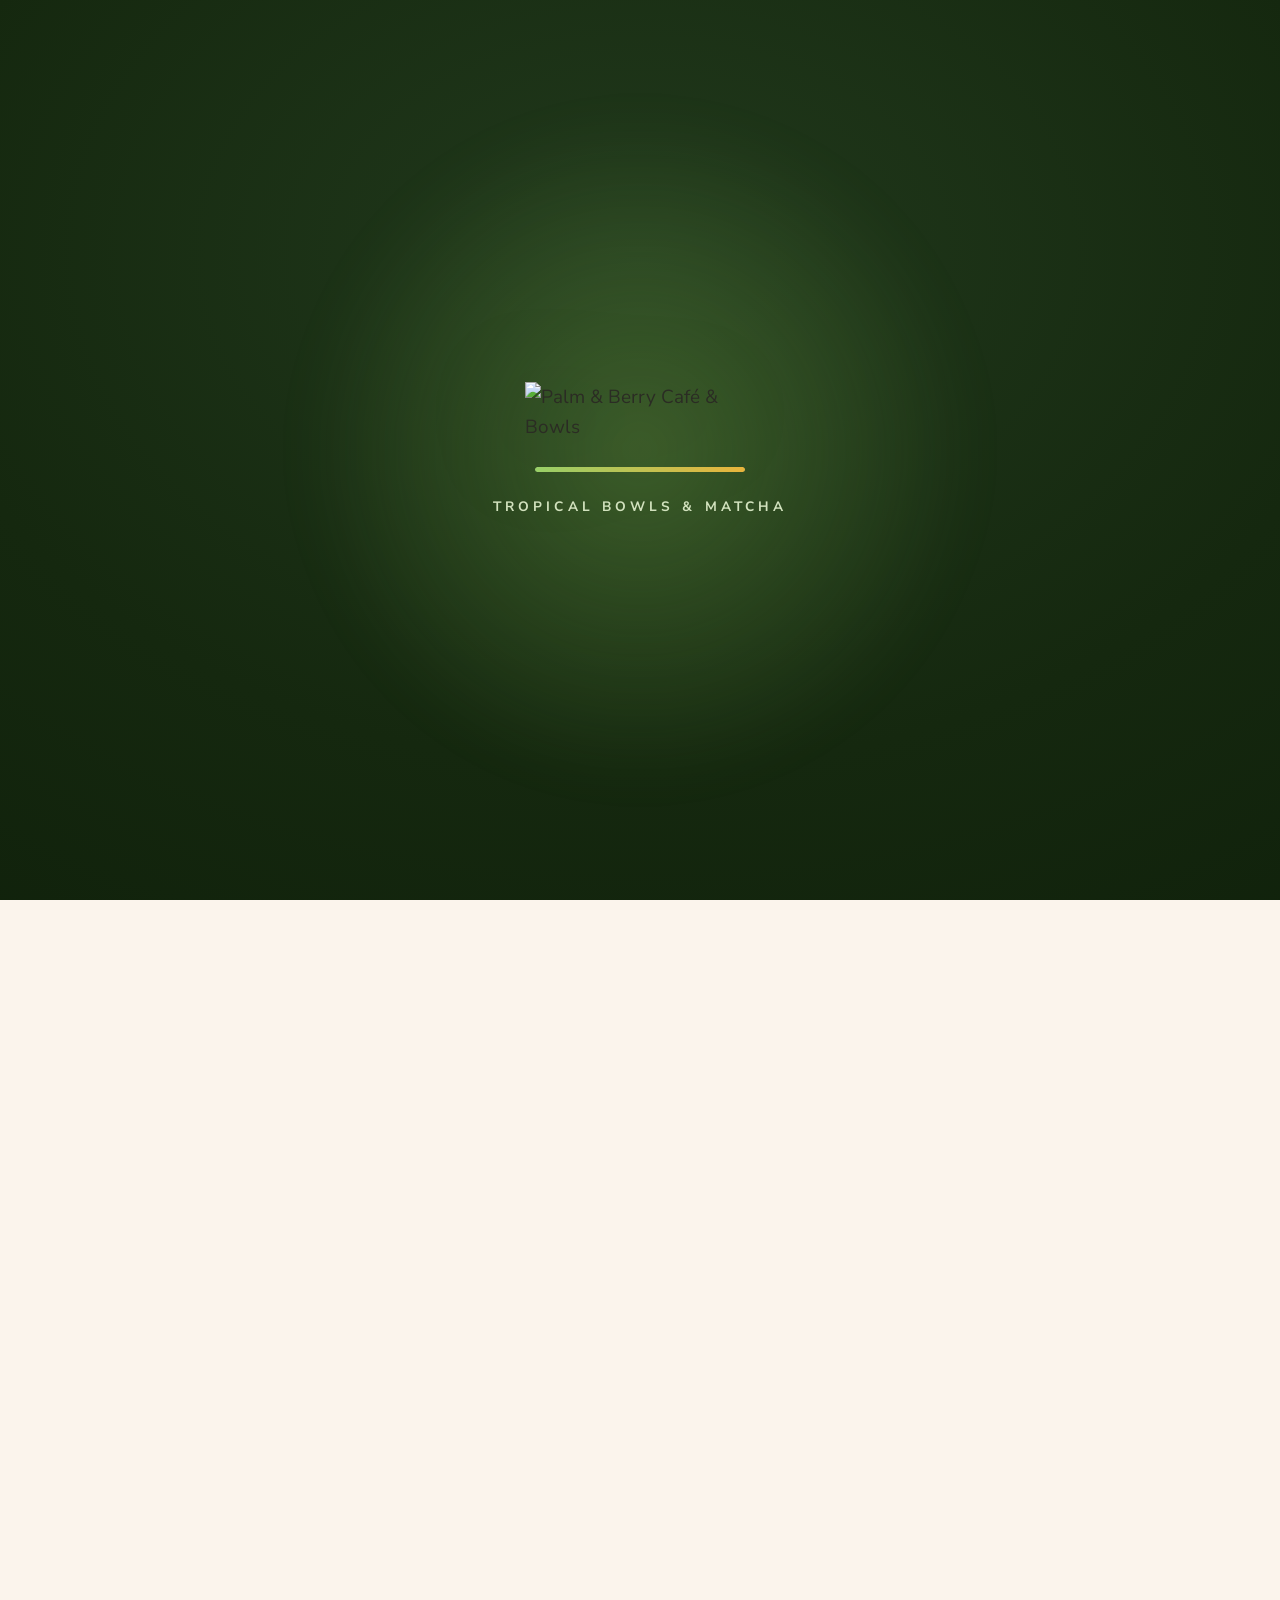
==== palm-and-berry/index.html @ 1ab8863e "Palm & Berry website v2: cinematic hero, lush growing vines, topping cutout fix - vines.js: complete" ====
<!DOCTYPE html>
<html lang="de">
<head>
<meta charset="UTF-8">
<meta name="viewport" content="width=device-width, initial-scale=1.0">
<title>Palm &amp; Berry — Frische Matcha &amp; Açaí Bowls mit tropischem Flair</title>
<meta name="description" content="Palm &amp; Berry — frische Matcha- und Açaí-Bowls, Smoothies und Iced Matcha. Natürliche Zutaten, handgemacht mit Liebe. Café in Wiesbaden, Michelsberg 15.">
<link rel="preconnect" href="https://fonts.googleapis.com">
<link rel="preconnect" href="https://fonts.gstatic.com" crossorigin>
<link href="https://fonts.googleapis.com/css2?family=Playfair+Display:ital,wght@0,500;0,600;0,700;0,800;0,900;1,700&family=Nunito+Sans:wght@400;600;700;800;900&family=Dancing+Script:wght@600;700&display=swap" rel="stylesheet">
<link rel="stylesheet" href="styles.css">
</head>
<body>

<!-- ============ JUNGLE LOADING SCREEN ============ -->
<div id="loader" class="loader">
  <div class="ldr-glow"></div>
  <img class="ldr-leaf p1" src="images/leaf_monstera_t.png" alt="">
  <img class="ldr-leaf p2" src="images/leaf_palm_t.png" alt="">
  <img class="ldr-leaf p3" src="images/leaf_monstera_t.png" alt="">
  <img class="ldr-leaf p4" src="images/leaf_palm_t.png" alt="">
  <img class="ldr-leaf p5" src="images/leaf_monstera_t.png" alt="">
  <img class="ldr-leaf p6" src="images/leaf_palm_t.png" alt="">
  <img class="ldr-bamboo bl" src="images/bamboo_grow.webp" alt="">
  <img class="ldr-bamboo br" src="images/bamboo_grow.webp" alt="">
  <span class="spore s1"></span><span class="spore s2"></span><span class="spore s3"></span>
  <span class="spore s4"></span><span class="spore s5"></span><span class="spore s6"></span>
  <div class="ldr-center">
    <img class="ldr-logo" src="images/logo.png" alt="Palm & Berry Café & Bowls">
    <div class="ldr-bar"><i></i></div>
    <div class="ldr-tagline">tropical bowls &amp; matcha</div>
  </div>
</div>

<!-- ============ ICON SPRITE ============ -->
<svg width="0" height="0" style="position:absolute" aria-hidden="true">
  <defs>
    <symbol id="i-bag" viewBox="0 0 24 24" fill="none" stroke="currentColor" stroke-width="2" stroke-linecap="round" stroke-linejoin="round"><path d="M6 8h12l-1 12H7L6 8Z"/><path d="M9 8V6a3 3 0 0 1 6 0v2"/></symbol>
    <symbol id="i-leaf" viewBox="0 0 24 24" fill="none" stroke="currentColor" stroke-width="2" stroke-linecap="round" stroke-linejoin="round"><path d="M11 20A7 7 0 0 1 9.8 6.1C15.5 5 17 4.5 19 2c1 2 2 4.18 2 8a7 7 0 0 1-7 7Z"/><path d="M2 21c0-3 1.85-5.36 5.08-6"/></symbol>
    <symbol id="i-heart" viewBox="0 0 24 24" fill="none" stroke="currentColor" stroke-width="2" stroke-linecap="round" stroke-linejoin="round"><path d="M19 14c1.49-1.46 3-3.21 3-5.5A5.5 5.5 0 0 0 12 5 5.5 5.5 0 0 0 2 8.5c0 2.29 1.51 4.04 3 5.5l7 7Z"/></symbol>
    <symbol id="i-bolt" viewBox="0 0 24 24" fill="none" stroke="currentColor" stroke-width="2" stroke-linecap="round" stroke-linejoin="round"><path d="M13 2 3 14h9l-1 8 10-12h-9l1-8Z"/></symbol>
    <symbol id="i-bowl" viewBox="0 0 24 24" fill="none" stroke="currentColor" stroke-width="2" stroke-linecap="round" stroke-linejoin="round"><path d="M3 11h18a9 9 0 0 1-18 0Z"/><path d="M9 7c0-1.5 1-2 1.5-3M14 7c0-1.5 1-2 1.5-3"/></symbol>
    <symbol id="i-arrow" viewBox="0 0 24 24" fill="none" stroke="currentColor" stroke-width="2" stroke-linecap="round" stroke-linejoin="round"><path d="M5 12h14M13 6l6 6-6 6"/></symbol>
    <symbol id="i-plus" viewBox="0 0 24 24" fill="none" stroke="currentColor" stroke-width="2.4" stroke-linecap="round"><path d="M12 6v12M6 12h12"/></symbol>
    <symbol id="i-chev-l" viewBox="0 0 24 24" fill="none" stroke="currentColor" stroke-width="2.2" stroke-linecap="round" stroke-linejoin="round"><path d="M15 6l-6 6 6 6"/></symbol>
    <symbol id="i-chev-r" viewBox="0 0 24 24" fill="none" stroke="currentColor" stroke-width="2.2" stroke-linecap="round" stroke-linejoin="round"><path d="M9 6l6 6-6 6"/></symbol>
    <symbol id="i-star" viewBox="0 0 24 24"><path fill="currentColor" d="m12 2 2.9 6 6.6.6-5 4.3 1.5 6.4L12 16.9 6 19.3l1.5-6.4-5-4.3 6.6-.6Z"/></symbol>
    <symbol id="i-check" viewBox="0 0 24 24" fill="none" stroke="currentColor" stroke-width="2.4" stroke-linecap="round" stroke-linejoin="round"><path d="M20 6 9 17l-5-5"/></symbol>
    <symbol id="i-ig" viewBox="0 0 24 24" fill="none" stroke="currentColor" stroke-width="2"><rect x="3" y="3" width="18" height="18" rx="5"/><circle cx="12" cy="12" r="4"/><circle cx="17.5" cy="6.5" r="1.2" fill="currentColor" stroke="none"/></symbol>
    <symbol id="i-fb" viewBox="0 0 24 24"><path fill="currentColor" d="M14 9V7c0-1 .5-1.5 1.5-1.5H17V2.5h-2.5C12 2.5 10.5 4 10.5 6.7V9H8v3h2.5v9.5h3.5V12h2.4l.5-3H14Z"/></symbol>
    <symbol id="i-tiktok" viewBox="0 0 24 24"><path fill="currentColor" d="M16.5 2c.3 2.1 1.6 3.7 3.7 4v3c-1.4.1-2.7-.3-3.8-1v6.6c0 3.5-3 6-6.2 5.2C7.5 19.2 6 17 6.3 14.6 6.6 12 9 10.3 11.6 10.7v3.1c-.9-.3-1.9.2-2.1 1.1-.2.9.4 1.8 1.4 1.9 1 .1 1.8-.6 1.8-1.7V2h3.8Z"/></symbol>
    <symbol id="i-pin-s" viewBox="0 0 24 24" fill="none" stroke="currentColor" stroke-width="2"><circle cx="12" cy="12" r="9"/><path d="M9.5 19c.7-2 1.4-4 1.8-6.2M8.5 9.5c0-2.2 1.8-3.7 4-3.7 2.4 0 3.7 1.6 3.7 3.6 0 2.4-1.5 4.2-3.5 4.2-1 0-1.7-.7-1.5-1.6"/></symbol>
    <symbol id="i-phone" viewBox="0 0 24 24" fill="none" stroke="currentColor" stroke-width="2" stroke-linecap="round" stroke-linejoin="round"><path d="M22 16.9v3a2 2 0 0 1-2.2 2 19.8 19.8 0 0 1-8.6-3.1 19.5 19.5 0 0 1-6-6A19.8 19.8 0 0 1 2.1 4.2 2 2 0 0 1 4.1 2h3a2 2 0 0 1 2 1.7c.1 1 .4 1.9.7 2.8a2 2 0 0 1-.5 2.1L8.1 9.9a16 16 0 0 0 6 6l1.3-1.3a2 2 0 0 1 2.1-.4c.9.3 1.8.6 2.8.7a2 2 0 0 1 1.7 2Z"/></symbol>
    <symbol id="i-mail" viewBox="0 0 24 24" fill="none" stroke="currentColor" stroke-width="2" stroke-linecap="round" stroke-linejoin="round"><rect x="2" y="4" width="20" height="16" rx="3"/><path d="m3 6 9 7 9-7"/></symbol>
    <symbol id="i-globe" viewBox="0 0 24 24" fill="none" stroke="currentColor" stroke-width="2" stroke-linecap="round" stroke-linejoin="round"><circle cx="12" cy="12" r="9"/><path d="M3 12h18M12 3a14 14 0 0 1 0 18 14 14 0 0 1 0-18Z"/></symbol>
    <symbol id="i-mappin" viewBox="0 0 24 24" fill="none" stroke="currentColor" stroke-width="2" stroke-linecap="round" stroke-linejoin="round"><path d="M20 10c0 6-8 12-8 12s-8-6-8-12a8 8 0 0 1 16 0Z"/><circle cx="12" cy="10" r="3"/></symbol>
    <symbol id="i-clock" viewBox="0 0 24 24" fill="none" stroke="currentColor" stroke-width="2" stroke-linecap="round" stroke-linejoin="round"><circle cx="12" cy="12" r="9"/><path d="M12 7v5l3 2"/></symbol>
    <symbol id="i-burger" viewBox="0 0 24 24" fill="none" stroke="currentColor" stroke-width="2" stroke-linecap="round"><path d="M3 6h18M3 12h18M3 18h18"/></symbol>
    <symbol id="i-x" viewBox="0 0 24 24" fill="none" stroke="currentColor" stroke-width="2" stroke-linecap="round"><path d="M6 6l12 12M18 6 6 18"/></symbol>
    <symbol id="i-google" viewBox="0 0 48 48"><path fill="#4285F4" d="M45.12 24.5c0-1.56-.14-3.06-.4-4.5H24v8.51h11.84c-.51 2.75-2.06 5.08-4.39 6.64v5.52h7.11c4.16-3.83 6.56-9.47 6.56-16.17z"/><path fill="#34A853" d="M24 46c5.94 0 10.92-1.97 14.56-5.33l-7.11-5.52c-1.97 1.32-4.49 2.1-7.45 2.1-5.73 0-10.58-3.87-12.31-9.07H4.34v5.7C7.96 41.07 15.4 46 24 46z"/><path fill="#FBBC05" d="M11.69 28.18C11.25 26.86 11 25.45 11 24s.25-2.86.69-4.18v-5.7H4.34C2.85 17.09 2 20.45 2 24s.85 6.91 2.34 9.88l7.35-5.7z"/><path fill="#EA4335" d="M24 10.75c3.23 0 6.13 1.11 8.41 3.29l6.31-6.31C34.91 4.18 29.93 2 24 2 15.4 2 7.96 6.93 4.34 14.12l7.35 5.7c1.73-5.2 6.58-9.07 12.31-9.07z"/></symbol>

    <!-- leaf used in logo emblem -->
    <path id="pb-leaf" d="M100,54 C86,42 86,16 100,4 C114,16 114,42 100,54 Z"/>
  </defs>
</svg>

<!-- ============ LOGO SYMBOL ============ -->
<svg width="0" height="0" style="position:absolute" aria-hidden="true">
  <symbol id="pb-logo" viewBox="0 0 200 200">
    <circle cx="100" cy="100" r="93" fill="none" stroke="currentColor" stroke-width="2.5"/>
    <circle cx="100" cy="100" r="86" fill="none" stroke="currentColor" stroke-width="1" opacity=".5"/>
    <!-- fanned tropical leaves across the top arc -->
    <g fill="currentColor">
      <use href="#pb-leaf" transform="rotate(-78 100 100)" opacity=".55"/>
      <use href="#pb-leaf" transform="rotate(-58 100 100)" opacity=".8"/>
      <use href="#pb-leaf" transform="rotate(-38 100 100)" opacity=".65"/>
      <use href="#pb-leaf" transform="rotate(-19 100 100)" opacity=".9"/>
      <use href="#pb-leaf" transform="rotate(0 100 100)"/>
      <use href="#pb-leaf" transform="rotate(19 100 100)" opacity=".9"/>
      <use href="#pb-leaf" transform="rotate(38 100 100)" opacity=".65"/>
      <use href="#pb-leaf" transform="rotate(58 100 100)" opacity=".8"/>
      <use href="#pb-leaf" transform="rotate(78 100 100)" opacity=".55"/>
    </g>
    <!-- little palm tree -->
    <g fill="currentColor" opacity=".9">
      <path d="M99 150c-2-9-2-18 1-27l3 .4c-2 9-2 18 0 26Z"/>
      <path d="M101 124c-7-4-13-4-18-1 4-4 11-5 18-2Zm0 0c7-4 13-4 18-1-4-4-11-5-18-2Zm0-2c-4-6-9-9-15-9 4-3 11-1 15 5Zm0 0c4-6 9-9 15-9-4-3-11-1-15 5Zm0-1c0-6 3-11 7-14-1 5-3 10-7 14Z"/>
    </g>
    <!-- script wordmark -->
    <text x="100" y="112" text-anchor="middle" font-family="'Dancing Script',cursive" font-weight="700" font-size="34" fill="currentColor">Palm &amp; Berry</text>
    <text x="100" y="132" text-anchor="middle" font-family="'Nunito Sans',sans-serif" font-weight="800" font-size="11" letter-spacing="3" fill="currentColor">CAFÉ &amp; BOWLS</text>
  </symbol>
</svg>


<!-- ==================== HEADER ==================== -->
<header class="site-header">
  <div class="container nav">
    <a href="#home" class="brand" aria-label="Palm & Berry">
      <img class="logo" src="images/logo.png" alt="Palm & Berry Café & Bowls">
    </a>
    <nav class="nav-collapse" id="navcol">
      <ul class="nav-links">
        <li><a href="#home" class="active">Home</a></li>
        <li><a href="#favoriten">Bowls</a></li>
        <li><a href="#favoriten">Matcha</a></li>
        <li><a href="#favoriten">Smoothies</a></li>
        <li><a href="#build">Toppings</a></li>
        <li><a href="#standort">Über uns</a></li>
        <li><a href="#standort">Standorte</a></li>
      </ul>
      <a href="#favoriten" class="btn btn-green nav-cta">Jetzt bestellen <svg class="ic"><use href="#i-bag"/></svg></a>
    </nav>
    <button class="burger" aria-label="Menü" aria-expanded="false" aria-controls="navcol">
      <span class="burger-box"><span class="burger-inner"></span></span>
    </button>
  </div>
  <div class="nav-backdrop"></div>
</header>


<!-- ==================== HERO ==================== -->
<section class="hero" id="home">
  <div class="hero-sticky">
    <video class="hero-video" autoplay muted loop playsinline preload="auto" poster="images/hero_nb.png">
      <source src="images/hero_mobile.mp4" media="(max-width:600px)" type="video/mp4">
      <source src="images/hero.mp4" type="video/mp4">
    </video>
    <div class="hero-grade"></div>
    <div class="hero-scrim"></div>
    <div class="hero-leak"></div>
    <img class="hero-float hf-tl" src="images/cluster_b_t.png" alt="" data-px="-16" data-py="10">
    <div class="container hero-inner">
      <div class="hero-copy">
        <span class="hero-kicker">🌴 Tropical Bowls · Wiesbaden</span>
        <h1><span class="hl"><i>Frische Matcha &amp;</i></span><span class="hl"><i>Açaí Bowls mit</i></span><span class="hl"><i class="berry-wrap"><span class="berry">tropischem Flair</span><svg class="swoosh" viewBox="0 0 240 20" aria-hidden="true"><path d="M5 15 C 70 4 170 3 235 11" fill="none" stroke="currentColor" stroke-width="5" stroke-linecap="round"/></svg></i></span></h1>
        <p class="lead">Natürliche Zutaten. Handgemacht mit Liebe.<br>Für deinen täglichen Glow.</p>
        <div class="hero-actions">
          <a href="#favoriten" class="btn btn-green">Jetzt bestellen <svg class="ic"><use href="#i-bag"/></svg></a>
          <a href="#signature" class="btn btn-outline">Speisekarte ansehen</a>
        </div>
        <div class="hero-badges">
          <span class="hero-badge"><svg class="ic"><use href="#i-check"/></svg> 100% natürliche Zutaten</span>
          <span class="hero-badge"><svg class="ic"><use href="#i-check"/></svg> Handgemacht</span>
          <span class="hero-badge"><svg class="ic"><use href="#i-check"/></svg> Nachhaltig &amp; lokal</span>
        </div>
      </div>
    </div>
    <a class="scroll-cue" href="#favoriten" aria-label="Nach unten scrollen"><span class="mouse"><span class="wheel"></span></span>Entdecken</a>
  </div>
</section>


<!-- ==================== FEATURES ==================== -->
<section class="features">
  <div class="container features-grid">
    <div class="feature">
      <span class="ic-wrap"><svg><use href="#i-leaf"/></svg></span>
      <div><h4>Frisch &amp; Natürlich</h4><p>Nur beste, natürliche Zutaten</p></div>
    </div>
    <div class="feature">
      <span class="ic-wrap"><svg><use href="#i-heart"/></svg></span>
      <div><h4>Handgemacht</h4><p>Jede Bowl wird mit Liebe zubereitet</p></div>
    </div>
    <div class="feature">
      <span class="ic-wrap"><svg><use href="#i-bolt"/></svg></span>
      <div><h4>Gesunde Energie</h4><p>Nährstoffreich &amp; ausbalanciert</p></div>
    </div>
    <div class="feature">
      <span class="ic-wrap"><svg><use href="#i-bowl"/></svg></span>
      <div><h4>Deine Bowl, dein Style</h4><p>Wähle deine Toppings ganz nach Wunsch</p></div>
    </div>
  </div>
</section>

<!-- ==================== MARQUEE BAND ==================== -->
<div class="marquee" aria-hidden="true">
  <div class="marquee-track">
    <span>Matcha</span><i>✦</i><span class="ghost">Açaí Bowls</span><i>✦</i><span>Smoothies</span><i>✦</i><span class="ghost">Fresh Toppings</span><i>✦</i><span>Tropical Vibes</span><i>✦</i><span class="ghost">Handmade</span><i>✦</i>
    <span>Matcha</span><i>✦</i><span class="ghost">Açaí Bowls</span><i>✦</i><span>Smoothies</span><i>✦</i><span class="ghost">Fresh Toppings</span><i>✦</i><span>Tropical Vibes</span><i>✦</i><span class="ghost">Handmade</span><i>✦</i>
  </div>
</div>


<!-- ==================== FAVOURITES ==================== -->
<section class="section" id="favoriten">
  <img class="deco-leaf dl-bl" src="images/cluster_a_t.png" alt="" data-speed="0.07">
  <div class="container">
    <div class="section-head">
      <div>
        <div class="eyebrow">Unsere Favoriten</div>
        <h2>Beliebt bei unseren Gästen</h2>
      </div>
      <a href="#signature" class="section-link">Alle Produkte ansehen <svg class="ic" style="width:16px;height:16px"><use href="#i-arrow"/></svg></a>
    </div>

    <div class="fav-wrap">
      <button class="fav-arrow" aria-label="zurück"><svg width="18" height="18"><use href="#i-chev-l"/></svg></button>
      <div class="cards-4">

        <article class="pcard">
          <div class="pcard-img">
            <img src="images/fav_matcha_glow.png" alt="Matcha Glow Bowl">
            <span class="leaf-badge"><svg><use href="#i-leaf"/></svg></span>
          </div>
          <div class="pcard-body">
            <h3>Matcha Glow Bowl</h3>
            <p class="desc">Matcha, Mango, Kiwi, Banane, Granola, Kokos</p>
            <div class="pcard-foot"><span class="price">11,90 €</span>
              <button class="add-btn" aria-label="hinzufügen"><svg><use href="#i-plus"/></svg></button></div>
          </div>
        </article>

        <article class="pcard">
          <div class="pcard-img">
            <img src="images/fav_acai_berry.png" alt="Açaí Berry Bowl">
            <span class="leaf-badge"><svg><use href="#i-leaf"/></svg></span>
          </div>
          <div class="pcard-body">
            <h3>Açaí Berry Bowl</h3>
            <p class="desc">Açaí, Banane, Beerenmix, Granola, Chia</p>
            <div class="pcard-foot"><span class="price">10,90 €</span>
              <button class="add-btn" aria-label="hinzufügen"><svg><use href="#i-plus"/></svg></button></div>
          </div>
        </article>

        <article class="pcard">
          <div class="pcard-img">
            <img src="images/fav_iced_matcha_latte.png" alt="Iced Coconut Matcha">
            <span class="leaf-badge"><svg><use href="#i-leaf"/></svg></span>
          </div>
          <div class="pcard-body">
            <h3>Iced Coconut Matcha</h3>
            <p class="desc">Premium Matcha, cremige Kokosmilch, Eis</p>
            <div class="pcard-foot"><span class="price">4,90 €</span>
              <button class="add-btn" aria-label="hinzufügen"><svg><use href="#i-plus"/></svg></button></div>
          </div>
        </article>

        <article class="pcard">
          <div class="pcard-img">
            <img src="images/fav_extra_toppings.png" alt="Extra Toppings">
            <span class="leaf-badge"><svg><use href="#i-leaf"/></svg></span>
          </div>
          <div class="pcard-body">
            <h3>Extra Toppings</h3>
            <p class="desc">Mach deine Bowl noch individueller</p>
            <div class="pcard-foot"><span class="price link">Auswählen</span>
              <button class="add-btn" aria-label="hinzufügen"><svg><use href="#i-plus"/></svg></button></div>
          </div>
        </article>

      </div>
      <button class="fav-arrow" aria-label="weiter"><svg width="18" height="18"><use href="#i-chev-r"/></svg></button>
    </div>
  </div>
</section>


<!-- ==================== SIGNATURE BOWLS ==================== -->
<section class="section" id="signature" style="padding-top:0">
  <img class="deco-leaf dl-br" src="images/cluster_b_t.png" alt="" data-speed="0.07">
  <div class="container">
    <div class="section-head">
      <div>
        <div class="eyebrow">Unsere Signature Bowls</div>
        <h2>Kreationen, die begeistern</h2>
      </div>
      <a href="#favoriten" class="btn btn-green" style="padding:13px 24px">Zur gesamten Speisekarte</a>
    </div>

    <div class="cards-3">
      <article class="scard green">
        <div class="scard-body">
          <h3>Tropical Matcha</h3>
          <p class="ingr">Matcha, Ananas, Mango, Banane, Kokos, Granola, Hanfsamen</p>
          <div class="scard-foot"><span class="s-price">11,90 €</span>
            <a href="#" class="s-link">Mehr entdecken <svg class="ic" style="width:15px;height:15px"><use href="#i-arrow"/></svg></a></div>
        </div>
        <div class="scard-media"><img src="images/sig_tropical_matcha.png" alt="Tropical Matcha"></div>
      </article>

      <article class="scard berry">
        <div class="scard-body">
          <h3>Berry Paradise</h3>
          <p class="ingr">Açaí, Erdbeeren, Himbeeren, Blaubeeren, Banane, Granola, Chia</p>
          <div class="scard-foot"><span class="s-price">11,90 €</span>
            <a href="#" class="s-link">Mehr entdecken <svg class="ic" style="width:15px;height:15px"><use href="#i-arrow"/></svg></a></div>
        </div>
        <div class="scard-media"><img src="images/sig_berry_paradise.png" alt="Berry Paradise"></div>
      </article>

      <article class="scard cream">
        <div class="scard-body">
          <h3>Nutty Coco</h3>
          <p class="ingr">Açaí, Banane, Kokos, Erdnussbutter, Kakao-Nibs, Granola</p>
          <div class="scard-foot"><span class="s-price">11,90 €</span>
            <a href="#" class="s-link">Mehr entdecken <svg class="ic" style="width:15px;height:15px"><use href="#i-arrow"/></svg></a></div>
        </div>
        <div class="scard-media"><img src="images/sig_nutty_coco.png" alt="Nutty Coco"></div>
      </article>
    </div>
  </div>
</section>


<!-- ==================== BUILD YOUR BOWL ==================== -->
<section class="byo" id="build">
  <div class="byo-sticky">
    <img class="deco-leaf dl-tr" src="images/cluster_b_t.png" alt="" data-speed="0.05">
    <div class="container byo-head">
      <div class="eyebrow">Stelle dir deine Bowl zusammen</div>
      <h2 class="byo-title">Build <em>your</em> Bowl</h2>
      <p class="byo-sub">Verfeinere deine Açaí- &amp; Matcha-Bowls oder Pancakes mit unseren hausgemachten
        Cremes — von Pistazie bis Kinder Bueno.</p>
    </div>

    <div class="byo-rail">
      <div class="byo-track">
        <article class="topping"><div class="topping-img"><img src="images/top_pistazie.webp" alt="Pistazien-Creme"></div><h4>Pistazien-Creme</h4></article>
        <article class="topping"><div class="topping-img"><img src="images/top_lotus.webp" alt="Lotus-Creme"></div><h4>Lotus-Creme</h4></article>
        <article class="topping"><div class="topping-img"><img src="images/top_nutella.webp" alt="Nutella"></div><h4>Nutella</h4></article>
        <article class="topping"><div class="topping-img"><img src="images/top_erdnuss.webp" alt="Erdnussmus"></div><h4>Erdnussmus</h4></article>
        <article class="topping"><div class="topping-img"><img src="images/top_weisse.webp" alt="Weiße Schoko-Creme"></div><h4>Weiße Schoko-Creme</h4></article>
        <article class="topping"><div class="topping-img"><img src="images/top_kondens.webp" alt="Kondensmilch"></div><h4>Kondensmilch</h4></article>
        <article class="topping"><div class="topping-img"><img src="images/top_bueno.webp" alt="Kinder Bueno"></div><h4>Kinder Bueno</h4></article>
      </div>
    </div>

    <div class="byo-progress"><i></i></div>
    <div class="byo-hint"><svg class="ic"><use href="#i-chev-l"/></svg> scrolle &amp; entdecke alle Toppings <svg class="ic"><use href="#i-chev-r"/></svg></div>
  </div>
</section>


<!-- ==================== TESTIMONIALS + INSTAGRAM ==================== -->
<section class="section" style="padding-top:0">
  <div class="container">
    <div class="eyebrow" style="text-align:center">Das sagen unsere Gäste</div>

    <!-- Google rating summary -->
    <div class="greviews-head">
      <svg class="gr-glogo-lg" viewBox="0 0 48 48" aria-hidden="true"><use href="#i-google"/></svg>
      <div class="gr-score">
        <span class="gr-num">5,0</span>
        <div class="stars" aria-label="5 von 5 Sternen"><svg><use href="#i-star"/></svg><svg><use href="#i-star"/></svg><svg><use href="#i-star"/></svg><svg><use href="#i-star"/></svg><svg><use href="#i-star"/></svg></div>
        <span class="gr-count">Was unsere Gäste auf <b>Google</b> sagen</span>
      </div>
      <a class="btn btn-outline gr-cta" href="https://www.google.com/maps/search/?api=1&query=Palm%20%26%20Berry%20Caf%C3%A9%20Michelsberg%2015%20Wiesbaden" target="_blank" rel="noopener">Auf Google ansehen <svg class="ic"><use href="#i-arrow"/></svg></a>
    </div>

    <!-- real Google reviews -->
    <div class="greviews-grid">

      <article class="gr-card">
        <div class="gr-top">
          <span class="gr-avatar" style="--a:var(--berry)">S</span>
          <div class="gr-id"><b>Sahila Arin</b><span class="gr-meta">Local Guide · 12 Rezensionen</span></div>
          <svg class="gr-glogo" viewBox="0 0 48 48" aria-hidden="true"><use href="#i-google"/></svg>
        </div>
        <div class="gr-rate">
          <div class="stars" aria-label="5 von 5 Sternen"><svg><use href="#i-star"/></svg><svg><use href="#i-star"/></svg><svg><use href="#i-star"/></svg><svg><use href="#i-star"/></svg><svg><use href="#i-star"/></svg></div>
          <span class="gr-date">vor 2 Tagen</span>
        </div>
        <p class="gr-quote">Sehr sehr leckerer Matcha. Alles sehr sauber und hygienisch gehalten!! Kann ich nur empfehlen.</p>
      </article>

      <article class="gr-card">
        <div class="gr-top">
          <span class="gr-avatar" style="--a:var(--green-soft)">Y</span>
          <div class="gr-id"><b>Yoanna Mineva</b><span class="gr-meta">3 Rezensionen</span></div>
          <svg class="gr-glogo" viewBox="0 0 48 48" aria-hidden="true"><use href="#i-google"/></svg>
        </div>
        <div class="gr-rate">
          <div class="stars" aria-label="5 von 5 Sternen"><svg><use href="#i-star"/></svg><svg><use href="#i-star"/></svg><svg><use href="#i-star"/></svg><svg><use href="#i-star"/></svg><svg><use href="#i-star"/></svg></div>
          <span class="gr-date">vor 2 Tagen</span>
        </div>
        <p class="gr-quote">Toller Matcha, auch die Bowls sind beide super. Die Pancake Bowl vor allem war sehr frisch mit knusprig-weichen Pancakes und sehr vielen verschiedenen Toppings. Der Vibe ist auch top, vor allem mit der Musik bekommt man eine richtige Dayparty-Stimmung. Insgesamt 10/10.</p>
      </article>

      <article class="gr-card">
        <div class="gr-top">
          <span class="gr-avatar" style="--a:var(--rose)">A</span>
          <div class="gr-id"><b>Alissia Elhajj</b><span class="gr-meta">Local Guide · 21 Rezensionen</span></div>
          <svg class="gr-glogo" viewBox="0 0 48 48" aria-hidden="true"><use href="#i-google"/></svg>
        </div>
        <div class="gr-rate">
          <div class="stars" aria-label="5 von 5 Sternen"><svg><use href="#i-star"/></svg><svg><use href="#i-star"/></svg><svg><use href="#i-star"/></svg><svg><use href="#i-star"/></svg><svg><use href="#i-star"/></svg></div>
          <span class="gr-date">vor 2 Tagen</span>
        </div>
        <p class="gr-quote">So ein schönes Café!! Der Matcha war wirklich sehr lecker, besonders der mit Kokosnuss (mit Kokosmilch). Finde es vor allem für die, die sich ins Matcha-Game reintesten wollen, ein super Spot. Die Mitarbeiter waren auch total lieb 🥰 Empfehle ich immer gern weiter.</p>
      </article>

      <article class="gr-card">
        <div class="gr-top">
          <span class="gr-avatar" style="--a:var(--green)">N</span>
          <div class="gr-id"><b>Nilufar Hafezi</b><span class="gr-meta">1 Rezension</span></div>
          <svg class="gr-glogo" viewBox="0 0 48 48" aria-hidden="true"><use href="#i-google"/></svg>
        </div>
        <div class="gr-rate">
          <div class="stars" aria-label="5 von 5 Sternen"><svg><use href="#i-star"/></svg><svg><use href="#i-star"/></svg><svg><use href="#i-star"/></svg><svg><use href="#i-star"/></svg><svg><use href="#i-star"/></svg></div>
          <span class="gr-date">vor 2 Tagen</span>
        </div>
        <p class="gr-quote">Für mich persönlich der beste Matcha in ganz Wiesbaden, schmeckt so cremig und lecker. Außerdem habe ich die Matcha Bowl neu ausprobiert und muss sagen, das war eines der leckersten Sachen, die ich gegessen habe. Die haben vor allem viel mehr Auswahl an Toppings. Die Mitarbeiterin war auch super nett und hat alles erklärt und mit Liebe zubereitet. Ich würde auf jeden Fall öfter hingehen.</p>
      </article>

      <article class="gr-card">
        <div class="gr-top">
          <span class="gr-avatar" style="--a:var(--berry-d)">V</span>
          <div class="gr-id"><b>Viktoria Hortok</b><span class="gr-meta">2 Rezensionen</span></div>
          <svg class="gr-glogo" viewBox="0 0 48 48" aria-hidden="true"><use href="#i-google"/></svg>
        </div>
        <div class="gr-rate">
          <div class="stars" aria-label="5 von 5 Sternen"><svg><use href="#i-star"/></svg><svg><use href="#i-star"/></svg><svg><use href="#i-star"/></svg><svg><use href="#i-star"/></svg><svg><use href="#i-star"/></svg></div>
          <span class="gr-date">vor 2 Tagen</span>
        </div>
        <p class="gr-quote">Bester Matcha, den ich getrunken habe – die Matcha Bowl ist auch unfassbar lecker!!</p>
      </article>

      <article class="gr-card">
        <div class="gr-top">
          <span class="gr-avatar" style="--a:var(--green-soft)">M</span>
          <div class="gr-id"><b>Murat Aydin</b><span class="gr-meta">3 Rezensionen</span></div>
          <svg class="gr-glogo" viewBox="0 0 48 48" aria-hidden="true"><use href="#i-google"/></svg>
        </div>
        <div class="gr-rate">
          <div class="stars" aria-label="5 von 5 Sternen"><svg><use href="#i-star"/></svg><svg><use href="#i-star"/></svg><svg><use href="#i-star"/></svg><svg><use href="#i-star"/></svg><svg><use href="#i-star"/></svg></div>
          <span class="gr-date">vor 4 Tagen</span>
        </div>
        <p class="gr-quote">Alles war perfekt, vom Service bis zum Produkt selbst. Die Mitarbeiter waren alle sehr jung und sehr freundlich – alles in allem war ich sehr zufrieden :)</p>
      </article>

      <article class="gr-card">
        <div class="gr-top">
          <span class="gr-avatar" style="--a:var(--rose)">J</span>
          <div class="gr-id"><b>Julianes Life</b><span class="gr-meta">3 Rezensionen</span></div>
          <svg class="gr-glogo" viewBox="0 0 48 48" aria-hidden="true"><use href="#i-google"/></svg>
        </div>
        <div class="gr-rate">
          <div class="stars" aria-label="5 von 5 Sternen"><svg><use href="#i-star"/></svg><svg><use href="#i-star"/></svg><svg><use href="#i-star"/></svg><svg><use href="#i-star"/></svg><svg><use href="#i-star"/></svg></div>
          <span class="gr-date">vor 5 Tagen</span>
        </div>
        <p class="gr-quote">Die Bowl war sehr lecker 😋 Komme auf jeden Fall noch mal.</p>
      </article>

    </div>

    <!-- Instagram strip -->
    <div class="ig-block ig-strip">
      <div class="ig-grid">
        <a href="#"><img src="images/ig_1.png" alt=""></a>
        <a href="#"><img src="images/ig_2.png" alt=""></a>
        <a href="#"><img src="images/ig_3.png" alt=""></a>
        <a href="#"><img src="images/ig_4.png" alt=""></a>
      </div>
      <span class="ig-handle">@palmandberry.cafe</span>
      <a href="#" class="ig-follow"><svg><use href="#i-ig"/></svg> Folge uns auf Instagram</a>
    </div>
  </div>
</section>


<!-- ==================== LOCATION ==================== -->
<section class="section" id="standort" style="padding-top:0">
  <img class="deco-leaf dl-bl" src="images/cluster_a_t.png" alt="" data-speed="0.07">
  <div class="container">
    <div class="eyebrow" style="text-align:center">Besuche uns</div>
    <div class="loc-grid" style="margin-top:26px">

      <div class="loc-photo">
        <img src="images/cafe_interior.png" alt="Palm & Berry Café Interieur">
        <span class="logo-badge"><img class="logo" src="images/logo.png" alt="Palm & Berry"></span>
      </div>

      <div class="loc-info">
        <h2>Dein Ort für<br>guten Geschmack</h2>
        <div class="loc-row">
          <span class="ic"><svg><use href="#i-mappin"/></svg></span>
          <div><b>Palm &amp; Berry Café</b><span>Michelsberg 15<br>65183 Wiesbaden</span></div>
        </div>
        <div class="loc-row">
          <span class="ic"><svg><use href="#i-clock"/></svg></span>
          <div><b>Öffnungszeiten</b><span>Mo – So: 09:00 – 20:00 Uhr</span></div>
        </div>
      </div>

      <div class="loc-map">
        <svg class="map-svg" viewBox="0 0 400 320" preserveAspectRatio="xMidYMid slice" xmlns="http://www.w3.org/2000/svg">
          <rect width="400" height="320" fill="#EBE7DD"/>
          <g fill="#E2DCCF"><rect x="0" y="0" width="400" height="320"/></g>
          <g fill="#F3EFE6">
            <rect x="20" y="20" width="90" height="70"/><rect x="130" y="20" width="120" height="70"/><rect x="270" y="20" width="110" height="70"/>
            <rect x="20" y="110" width="90" height="80"/><rect x="130" y="110" width="120" height="80"/><rect x="270" y="110" width="110" height="80"/>
            <rect x="20" y="210" width="90" height="90"/><rect x="130" y="210" width="120" height="90"/><rect x="270" y="210" width="110" height="90"/>
          </g>
          <g stroke="#D8D2C3" stroke-width="2" fill="none"><path d="M120 0v320M260 0v320M0 100h400M0 200h400"/></g>
          <path d="M0 60 L400 250" stroke="#DCD6C8" stroke-width="14" fill="none" opacity=".7"/>
          <path d="M70 320 L260 0" stroke="#DCD6C8" stroke-width="10" fill="none" opacity=".6"/>
          <path d="M300 30 q60 80 -20 160" stroke="#CFE0C2" stroke-width="0" fill="none"/>
          <rect x="300" y="210" width="100" height="110" fill="#D9E6CC" opacity=".8"/>
        </svg>
        <span class="map-pin"><svg><use href="#i-mappin"/></svg></span>
        <a href="https://www.google.com/maps/dir/?api=1&destination=Michelsberg+15,+65183+Wiesbaden" target="_blank" rel="noopener" class="btn btn-berry route-btn">Route anzeigen <svg class="ic"><use href="#i-arrow"/></svg></a>
      </div>

    </div>
  </div>
</section>


<!-- ==================== FOOTER ==================== -->
<footer class="site-footer">
  <img class="footer-leaf l" src="images/cluster_a_t.png" alt="">
  <img class="footer-leaf r" src="images/cluster_b_t.png" alt="">
  <div class="container footer-grid footer">
    <div class="footer-brand">
      <img class="flogo" src="images/logo.png" alt="Palm & Berry Café & Bowls">
      <p>Frische Matcha- &amp; Açaí-Bowls, handgemacht mit Liebe für deinen täglichen Glow.</p>
    </div>

    <div>
      <h5>Kontakt</h5>
      <ul class="fcontact">
        <li><span class="ic"><svg><use href="#i-phone"/></svg></span> +49 123 456 7890</li>
        <li><span class="ic"><svg><use href="#i-mail"/></svg></span> hallo@palmandberry.de</li>
        <li><span class="ic"><svg><use href="#i-globe"/></svg></span> www.palmandberry.de</li>
      </ul>
    </div>

    <div>
      <h5>Quick Links</h5>
      <ul class="flinks">
        <li><a href="#favoriten">Speisekarte</a></li>
        <li><a href="#standort">Über uns</a></li>
        <li><a href="#">Nachhaltigkeit</a></li>
        <li><a href="#">Karriere</a></li>
        <li><a href="#">FAQ</a></li>
      </ul>
    </div>

    <div>
      <h5>Folge uns</h5>
      <div class="socials">
        <a href="#" aria-label="Instagram"><svg><use href="#i-ig"/></svg></a>
        <a href="#" aria-label="Facebook"><svg><use href="#i-fb"/></svg></a>
        <a href="#" aria-label="TikTok"><svg><use href="#i-tiktok"/></svg></a>
        <a href="#" aria-label="Pinterest"><svg><use href="#i-pin-s"/></svg></a>
      </div>
      <div class="fhandle">@palmandberry.cafe<span class="tag">#palmandberry</span></div>
    </div>
  </div>
  <div class="footer-bottom">© 2026 Palm &amp; Berry Café · Alle Rechte vorbehalten</div>
</footer>

<!-- tall decorative bamboo rising from the very bottom of the page (transparent) -->
<div class="page-bamboo" aria-hidden="true">
  <img class="pb pb-l" src="images/bamboo_slim.png" alt="">
  <img class="pb pb-r" src="images/bamboo_slim.png" alt="">
</div>

<canvas class="vines" id="vines" aria-hidden="true"></canvas>

<script src="app.js"></script>
<script src="vines.js"></script>
</body>
</html>
---- palm-and-berry/styles.css ----
/* ============================================================
   Palm & Berry — faithful rebuild of acai.png
   ============================================================ */
:root{
  --cream:#FBF4EC;        /* page background            */
  --cream-2:#F5ECDD;      /* feature band / alt panels  */
  --card:#FFFFFF;         /* white cards                */
  --green:#2F461D;        /* primary forest green       */
  --green-d:#26391A;      /* darker green (hover)       */
  --green-soft:#415A29;   /* signature green card       */
  --berry:#9F1951;        /* berry magenta accent       */
  --berry-d:#85113F;      /* berry hover                */
  --rose:#B8657B;         /* soft rose                  */
  --ink:#2B2C24;          /* near-black olive text      */
  --muted:#736F63;        /* muted body text            */
  --line:#E7DECF;         /* hairline borders           */
  --gold:#E0A93B;         /* review stars               */
  --radius:18px;
  --radius-lg:26px;
  --shadow-sm:0 6px 22px rgba(47,70,29,.07);
  --shadow:0 18px 48px rgba(47,70,29,.12);
  --maxw:1600px;
  --font-serif:'Playfair Display',Georgia,serif;
  --font-sans:'Nunito Sans','Segoe UI',system-ui,sans-serif;
  --font-script:'Dancing Script',cursive;
}

*{box-sizing:border-box;margin:0;padding:0}
html{scroll-behavior:smooth;font-size:clamp(16px,0.62vw + 11px,21px)}
body{
  font-family:var(--font-sans);
  color:var(--ink);
  background:var(--cream);
  line-height:1.6;
  -webkit-font-smoothing:antialiased;
  overflow-x:hidden;
  position:relative;
}
img{display:block;max-width:100%}
a{text-decoration:none;color:inherit}
.container{max-width:var(--maxw);margin:0 auto;padding:0 clamp(28px,3vw,64px)}

h1,h2,h3,.serif{font-family:var(--font-serif)}

/* eyebrow label (magenta, uppercase, spaced) */
.eyebrow{
  font-weight:700;font-size:.82rem;letter-spacing:.16em;text-transform:uppercase;
  color:var(--berry);margin-bottom:10px;
}

/* buttons ---------------------------------------------------- */
.btn{
  display:inline-flex;align-items:center;gap:9px;
  font-family:var(--font-sans);font-weight:700;font-size:.95rem;
  padding:14px 26px;border-radius:40px;border:2px solid transparent;
  cursor:pointer;transition:.22s ease;white-space:nowrap;
}
.btn-green{background:var(--green);color:#fff}
.btn-green:hover{background:var(--green-d);transform:translateY(-2px)}
.btn-outline{background:transparent;color:var(--green);border-color:var(--green)}
.btn-outline:hover{background:var(--green);color:#fff}
.btn-berry{background:var(--berry);color:#fff}
.btn-berry:hover{background:var(--berry-d);transform:translateY(-2px)}
.btn .ic{width:17px;height:17px}

/* ============================================================
   HEADER
   ============================================================ */
.site-header{
  position:sticky;top:0;z-index:50;
  background:rgba(251,244,236,.86);backdrop-filter:blur(10px);
  border-bottom:1px solid rgba(231,222,207,.7);
}
.nav{display:flex;align-items:center;justify-content:space-between;height:78px;gap:20px}
.nav-collapse{display:flex;align-items:center;flex:1;gap:30px}
.nav-collapse .nav-links{margin-inline:auto}
.brand{display:flex;align-items:center;gap:12px}
.brand .logo{width:54px;height:54px;flex:none}
.nav-links{display:flex;gap:34px;list-style:none}
.nav-links a{
  font-weight:600;font-size:.96rem;color:var(--ink);padding:6px 0;position:relative;
}
.nav-links a:hover{color:var(--green)}
.nav-links a.active{color:var(--green)}
.nav-links a.active::after{
  content:"";position:absolute;left:0;right:0;bottom:-2px;height:2px;background:var(--green);border-radius:2px;
}
.nav-cta{padding:12px 24px}
.burger{display:none;background:rgba(47,70,29,.08);border:0;cursor:pointer;
  width:48px;height:48px;border-radius:14px;align-items:center;justify-content:center;padding:0;
  position:relative;z-index:70;transition:background .25s ease}
.burger:hover{background:rgba(47,70,29,.15)}
body.nav-open .burger{background:rgba(159,25,77,.13)}
.burger-box{position:relative;width:26px;height:16px;display:block}
.burger-inner{top:50%;margin-top:-1.5px}
.burger-inner,.burger-inner::before,.burger-inner::after{
  position:absolute;left:0;width:26px;height:3px;border-radius:3px;background:var(--green);
  transition:transform .36s cubic-bezier(.5,.1,.2,1),top .3s ease .06s,background .3s,opacity .2s}
.burger-inner::before{content:"";top:-8px}
.burger-inner::after{content:"";top:8px}
body.nav-open .burger-inner{background:transparent}
body.nav-open .burger-inner::before{top:0;transform:rotate(45deg);background:var(--berry);transition-delay:0s,0s,0s,0s}
body.nav-open .burger-inner::after{top:0;transform:rotate(-45deg);background:var(--berry)}
.nav-backdrop{display:none}

/* ============================================================
   HERO
   ============================================================ */
.hero{position:relative;height:175vh;background:var(--cream)}
.hero-sticky{position:sticky;top:0;height:100vh;min-height:600px;overflow:hidden;display:flex;align-items:center}
.hero-video{position:absolute;inset:0;width:100%;height:100%;object-fit:cover;z-index:0;will-change:transform}
.hero-scrim{position:absolute;inset:0;z-index:1;pointer-events:none;will-change:opacity;
  background:linear-gradient(100deg,
    rgba(251,244,236,.97) 0%,
    rgba(251,244,236,.90) 23%,
    rgba(251,244,236,.58) 42%,
    rgba(251,244,236,.14) 58%,
    rgba(251,244,236,0) 72%);}
.hero-inner{position:relative;z-index:3;width:100%}
/* horizontal interactive vines — fixed viewport overlay, simulated in page space */
.vines{position:fixed;inset:0;width:100vw;height:100vh;z-index:3;pointer-events:none}
.hero-float{position:absolute;z-index:2;pointer-events:none;opacity:.32;
  filter:drop-shadow(0 22px 34px rgba(20,40,15,.18));will-change:transform}
.hero-float.hf-tl{width:min(30vw,440px);top:-15%;left:-5%;scale:1 -1}
.scroll-cue{position:absolute;left:50%;bottom:30px;transform:translateX(-50%);z-index:4;
  display:flex;flex-direction:column;align-items:center;gap:10px;
  color:var(--green);font-weight:700;font-size:.74rem;letter-spacing:.16em;text-transform:uppercase}
.scroll-cue .mouse{width:25px;height:40px;border:2px solid var(--green);border-radius:14px;position:relative}
.scroll-cue .wheel{position:absolute;left:50%;top:7px;width:4px;height:8px;border-radius:3px;background:var(--green);transform:translateX(-50%);animation:wheel 1.6s infinite}
@keyframes wheel{0%{opacity:0;transform:translate(-50%,0)}30%{opacity:1}65%{opacity:1;transform:translate(-50%,10px)}100%{opacity:0;transform:translate(-50%,13px)}}
.hero-kicker{display:inline-block;background:rgba(159,25,77,.10);color:var(--berry);
  font-family:var(--font-sans);font-weight:800;font-size:.78rem;letter-spacing:.06em;
  padding:8px 17px;border-radius:30px;margin-bottom:20px}
.hero h1{
  font-size:clamp(2.4rem,3.4vw,3.6rem);line-height:1.07;font-weight:800;color:var(--green);
  letter-spacing:-.5px;
}
.hero h1 .berry{color:var(--berry)}
.hero .lead{margin:22px 0 30px;font-size:1.12rem;color:var(--muted);max-width:430px}
.hero-actions{display:flex;gap:14px;flex-wrap:wrap}
.hero-badges{display:flex;gap:26px;flex-wrap:wrap;margin-top:34px}
.hero-badge{display:flex;align-items:center;gap:9px;font-size:.9rem;font-weight:600;color:var(--green)}
.hero-badge .ic{width:18px;height:18px;color:var(--green)}
.hero-copy{max-width:660px}

/* ============================================================
   FEATURES BAR
   ============================================================ */
.features{background:var(--cream-2);border-top:1px solid var(--line);border-bottom:1px solid var(--line)}
.features-grid{display:grid;grid-template-columns:repeat(4,1fr);gap:0}
.feature{display:flex;gap:16px;align-items:flex-start;padding:30px 26px;position:relative}
.feature + .feature::before{
  content:"";position:absolute;left:0;top:24px;bottom:24px;width:1px;background:var(--line);
}
.feature .ic-wrap{flex:none;color:var(--green)}
.feature .ic-wrap svg{width:30px;height:30px}
.feature h4{font-family:var(--font-sans);font-weight:800;font-size:.82rem;letter-spacing:.08em;text-transform:uppercase;color:var(--green);margin-bottom:5px}
.feature p{font-size:.92rem;color:var(--muted);line-height:1.45}

/* ============================================================
   SECTION SHELL
   ============================================================ */
section{position:relative}
.section{padding:clamp(78px,7vw,140px) 0}
.section-head{display:flex;justify-content:space-between;align-items:flex-end;margin-bottom:38px;gap:20px}
.section-head h2{font-size:clamp(1.9rem,3.3vw,2.6rem);color:var(--green);font-weight:800;line-height:1.1}
.section-link{display:inline-flex;align-items:center;gap:7px;color:var(--berry);font-weight:700;font-size:.92rem}
.section-link:hover{gap:11px}

/* decorative side carousel dots */
.car-dots{display:flex;flex-direction:column;gap:7px;align-items:center}
.car-dots span{width:7px;height:7px;border-radius:50%;background:var(--rose);opacity:.45}
.car-dots span:first-child{opacity:1}

/* ============================================================
   FAVOURITES (product cards)
   ============================================================ */
.fav-wrap{display:flex;align-items:center;gap:18px}
.fav-arrow{
  flex:none;width:40px;height:40px;border-radius:50%;border:1px solid var(--line);
  background:#fff;color:var(--berry);display:grid;place-items:center;cursor:pointer;box-shadow:var(--shadow-sm);
  transition:.2s;
}
.fav-arrow:hover{background:var(--berry);color:#fff;border-color:var(--berry)}
.cards-4{display:grid;grid-template-columns:repeat(4,1fr);gap:22px;flex:1}
.pcard{
  background:var(--card);border-radius:var(--radius);overflow:hidden;box-shadow:var(--shadow-sm);
  display:flex;flex-direction:column;transition:.25s;border:1px solid #F0E8DA;
}
.pcard:hover{transform:translateY(-6px);box-shadow:var(--shadow)}
.pcard-img{position:relative;aspect-ratio:1/1;overflow:hidden}
.pcard-img img{width:100%;height:100%;object-fit:cover;transition:.4s}
.pcard:hover .pcard-img img{transform:scale(1.06)}
.leaf-badge{
  position:absolute;top:12px;left:12px;width:34px;height:34px;border-radius:10px;
  background:rgba(255,255,255,.92);display:grid;place-items:center;color:var(--green);box-shadow:var(--shadow-sm);
}
.leaf-badge svg{width:18px;height:18px}
.pcard-body{padding:18px 18px 20px;display:flex;flex-direction:column;flex:1}
.pcard-body h3{font-family:var(--font-serif);font-size:1.18rem;color:var(--ink);margin-bottom:6px;font-weight:700}
.pcard-body .desc{font-size:.84rem;color:var(--muted);line-height:1.45;flex:1;margin-bottom:14px}
.pcard-foot{display:flex;align-items:center;justify-content:space-between}
.price{font-weight:800;color:var(--green);font-size:1.1rem}
.price.link{color:var(--green);font-size:.95rem}
.add-btn{
  width:38px;height:38px;border-radius:50%;background:var(--green);color:#fff;border:0;cursor:pointer;
  display:grid;place-items:center;transition:.2s;
}
.add-btn:hover{background:var(--green-d);transform:scale(1.08)}
.add-btn svg{width:18px;height:18px}

/* ============================================================
   SIGNATURE BOWLS (large split cards)
   ============================================================ */
.cards-3{display:grid;grid-template-columns:repeat(3,1fr);gap:24px}
.scard{
  border-radius:var(--radius-lg);overflow:hidden;box-shadow:var(--shadow-sm);
  display:grid;grid-template-columns:1.18fr 1fr;position:relative;min-height:218px;transition:.25s;
}
.scard:hover{transform:translateY(-6px);box-shadow:var(--shadow)}
.scard .scard-media{overflow:hidden}
.scard .scard-media img{width:100%;height:100%;object-fit:cover;transition:.4s}
.scard:hover .scard-media img{transform:scale(1.06)}
.scard .scard-body{padding:22px 18px;display:flex;flex-direction:column;justify-content:center}
.scard h3{font-size:1.32rem;font-weight:800;margin-bottom:8px;line-height:1.15}
.scard .ingr{font-size:.82rem;line-height:1.5;opacity:.85;margin-bottom:14px}
.scard .scard-foot{display:flex;flex-direction:column;align-items:flex-start;gap:9px}
.scard .s-price{font-weight:800;font-size:1.2rem}
.scard .s-link{display:inline-flex;align-items:center;gap:7px;font-weight:700;font-size:.9rem}
.scard .s-link:hover{gap:11px}
/* variants */
.scard.green{background:var(--green-soft);color:#F4EFE4}
.scard.green h3,.scard.green .s-price{color:#fff}
.scard.green .s-link{color:#D9E3C8}
.scard.berry{background:var(--berry);color:#FBE7EE}
.scard.berry h3,.scard.berry .s-price{color:#fff}
.scard.berry .s-link{color:#F6CBD9}
.scard.cream{background:var(--card);color:var(--ink);border:1px solid #F0E8DA}
.scard.cream h3,.scard.cream .s-price{color:var(--green)}
.scard.cream .ingr{color:var(--muted);opacity:1}
.scard.cream .s-link{color:var(--berry)}

/* ============================================================
   BUILD YOUR BOWL — scroll-driven toppings rail (windowed)
   ============================================================ */
.byo{position:relative;height:260vh;background:var(--cream)}
.byo-sticky{position:sticky;top:0;height:100vh;min-height:600px;overflow:hidden;
  display:flex;flex-direction:column;justify-content:center;align-items:center;gap:clamp(26px,4.5vh,54px);
  background:radial-gradient(125% 92% at 50% 30%, #F2F7EA 0%, var(--cream) 60%)}
.byo-head{text-align:center;max-width:820px;margin:0 auto;position:relative;z-index:2;padding:0 24px}
.byo .eyebrow{text-align:center}
.byo-title{font-family:var(--font-serif);font-weight:800;color:var(--green);
  font-size:clamp(2.7rem,7vw,5.8rem);line-height:1.02;letter-spacing:-1.5px;margin:4px 0 14px}
.byo-title em{font-family:var(--font-script);font-style:normal;font-weight:700;color:var(--berry);
  font-size:1.12em;padding:0 .06em;text-shadow:0 6px 22px rgba(159,25,77,.18)}
.byo-sub{color:var(--muted);font-size:1.1rem;max-width:560px;margin:0 auto}
/* the rail is a fixed-width WINDOW (caps width) so only a few toppings show at
   once on any screen — the strip is panned through it by scroll (see app.js) */
.byo-rail{width:min(1080px,92vw);overflow:hidden;position:relative;z-index:2;
  -webkit-mask-image:linear-gradient(90deg,transparent,#000 10%,#000 90%,transparent);
          mask-image:linear-gradient(90deg,transparent,#000 10%,#000 90%,transparent)}
.byo-track{display:flex;align-items:flex-end;gap:clamp(30px,3.2vw,60px);width:max-content;
  padding:18px clamp(60px,12vw,200px);will-change:transform}
.topping{flex:0 0 auto;width:clamp(190px,24vw,300px);text-align:center;
  display:flex;flex-direction:column;align-items:center;gap:16px}
.topping-img{position:relative;width:100%}
.topping-img::after{content:"";position:absolute;left:50%;bottom:6%;transform:translateX(-50%);
  width:56%;height:15px;border-radius:50%;
  background:radial-gradient(ellipse at center,rgba(47,70,29,.20),transparent 72%);
  filter:blur(3px);z-index:-1}
.topping-img img{width:100%;height:auto;display:block;
  filter:drop-shadow(0 18px 20px rgba(47,70,29,.16));
  transition:transform .4s cubic-bezier(.2,.8,.25,1)}
.topping:hover .topping-img img{transform:translateY(-12px) scale(1.05)}
.topping h4{font-family:var(--font-sans);font-weight:800;color:var(--green);
  font-size:1.05rem;letter-spacing:.005em}
.byo-progress{width:min(280px,60vw);height:4px;border-radius:4px;background:rgba(47,70,29,.14);
  overflow:hidden;position:relative;z-index:2}
.byo-progress i{display:block;height:100%;width:8%;border-radius:4px;
  background:linear-gradient(90deg,var(--green),var(--berry));transition:width .1s linear}
.byo-hint{display:flex;align-items:center;justify-content:center;gap:11px;
  color:var(--muted);font-weight:700;font-size:.74rem;letter-spacing:.16em;text-transform:uppercase;
  position:relative;z-index:2}
.byo-hint .ic{width:15px;height:15px;color:var(--berry)}
@media(max-width:600px){
  .byo{height:220vh}
  .topping{width:60vw}
  .byo-track{gap:22px;padding:14px 16vw}
}
@media(prefers-reduced-motion:reduce){
  .byo{height:auto}
  .byo-sticky{position:static;height:auto;min-height:0;padding:clamp(60px,8vw,110px) 0}
  .byo-rail{overflow-x:auto}
  .byo-track{transform:none!important}
}

/* ============================================================
   TESTIMONIALS + INSTAGRAM
   ============================================================ */
.stars{display:flex;gap:3px;color:var(--gold)}
.stars svg{width:16px;height:16px}

/* --- Google rating summary --- */
.greviews-head{
  display:flex;align-items:center;justify-content:center;gap:18px 30px;flex-wrap:wrap;
  margin:26px auto 34px;padding:20px 32px;max-width:780px;
  background:var(--card);border:1px solid var(--line);border-radius:var(--radius-lg);
  box-shadow:var(--shadow-sm);
}
.gr-glogo-lg{width:46px;height:46px;flex:none}
.gr-score{display:flex;flex-direction:column;align-items:flex-start;gap:3px;line-height:1}
.gr-num{font-family:var(--font-serif);font-weight:800;font-size:2.3rem;color:var(--ink)}
.gr-score .stars svg{width:19px;height:19px}
.gr-count{font-size:.86rem;color:var(--muted);margin-top:3px}
.gr-count b{color:var(--ink);font-weight:800}
.gr-cta{padding:11px 22px;font-size:.9rem}

/* --- review cards (masonry) --- */
.greviews-grid{columns:3;column-gap:18px}
.gr-card{
  break-inside:avoid;margin:0 0 18px;
  background:var(--card);border:1px solid #F0E8DA;border-radius:var(--radius);
  padding:20px 20px 21px;box-shadow:var(--shadow-sm);
  transition:transform .3s ease,box-shadow .3s ease;
}
.gr-card:hover{transform:translateY(-4px);box-shadow:var(--shadow)}
.gr-top{display:flex;align-items:center;gap:12px}
.gr-avatar{
  width:44px;height:44px;flex:none;border-radius:50%;
  display:grid;place-items:center;background:var(--a,var(--berry));
  color:#fff;font-weight:800;font-size:1.12rem;line-height:1;
  box-shadow:0 4px 12px rgba(47,70,29,.16);
}
.gr-id{flex:1;min-width:0}
.gr-id b{display:block;color:var(--ink);font-size:.96rem;line-height:1.2}
.gr-meta{font-size:.76rem;color:var(--muted)}
.gr-glogo{width:20px;height:20px;flex:none}
.gr-rate{display:flex;align-items:center;gap:10px;margin:14px 0 9px}
.gr-date{font-size:.78rem;color:var(--muted)}
.gr-quote{font-size:.92rem;color:var(--ink);line-height:1.6}

/* --- instagram strip --- */
.ig-strip{margin-top:42px;text-align:center}
.ig-strip .ig-grid{max-width:600px;margin:0 auto;grid-template-columns:repeat(4,1fr)}
.ig-grid{display:grid;grid-template-columns:1fr 1fr;gap:10px;border-radius:var(--radius);overflow:hidden}
.ig-grid img{aspect-ratio:1/1;object-fit:cover;border-radius:12px;transition:.3s}
.ig-grid a{position:relative;overflow:hidden;border-radius:12px;display:block}
.ig-grid a::after{content:"";position:absolute;inset:0;background:var(--berry);opacity:0;transition:.3s}
.ig-grid a:hover::after{opacity:.18}
.ig-handle{display:block;margin-top:16px;font-weight:800;color:var(--ink)}
.ig-follow{display:inline-flex;align-items:center;gap:8px;margin-top:8px;color:var(--berry);font-weight:700;font-size:.92rem}
.ig-follow svg{width:18px;height:18px}

/* ============================================================
   LOCATION
   ============================================================ */
.loc-grid{display:grid;grid-template-columns:1fr .98fr 1.05fr;gap:24px;align-items:stretch}
.loc-photo{position:relative;border-radius:var(--radius-lg);overflow:hidden;box-shadow:var(--shadow-sm);min-height:300px}
.loc-photo img{width:100%;height:100%;object-fit:cover}
.loc-photo .logo-badge{
  position:absolute;right:16px;bottom:16px;width:104px;height:104px;border-radius:50%;
  background:rgba(251,244,236,.95);display:grid;place-items:center;box-shadow:var(--shadow);
}
.loc-photo .logo-badge .logo{width:90px;height:90px}
.loc-info{display:flex;flex-direction:column;justify-content:center}
.loc-info h2{font-size:clamp(1.7rem,2.7vw,2.2rem);color:var(--green);font-weight:800;line-height:1.14;margin-bottom:22px}
.loc-row{display:flex;gap:14px;margin-bottom:20px}
.loc-row .ic{flex:none;width:38px;height:38px;border-radius:11px;background:var(--cream-2);display:grid;place-items:center;color:var(--berry)}
.loc-row .ic svg{width:18px;height:18px}
.loc-row b{display:block;color:var(--ink)}
.loc-row span{color:var(--muted);font-size:.93rem}
.loc-map{position:relative;border-radius:var(--radius-lg);overflow:hidden;box-shadow:var(--shadow-sm);min-height:300px;background:#EDEAE2}
.loc-map .map-svg{width:100%;height:100%;display:block}
.loc-map .map-pin{
  position:absolute;top:42%;left:50%;transform:translate(-50%,-100%);color:var(--berry);
}
.loc-map .map-pin svg{width:40px;height:40px;filter:drop-shadow(0 6px 8px rgba(0,0,0,.25))}
.loc-map .route-btn{position:absolute;right:18px;bottom:18px}

/* ============================================================
   FOOTER
   ============================================================ */
.site-footer{background:var(--green);color:#D9DDCC;position:relative;overflow:hidden;margin-top:10px}
.footer-leaf{position:absolute;pointer-events:none;opacity:.22;width:clamp(240px,21vw,400px);
  filter:drop-shadow(0 12px 22px rgba(0,0,0,.22))}
.footer-leaf.l{left:-5%;bottom:-22%}
.footer-leaf.r{right:-5%;bottom:-22%;scale:-1 1}
.footer-grid{position:relative;z-index:1;display:grid;grid-template-columns:1.3fr 1fr 1fr 1fr;gap:34px;padding:56px 0 30px}
.footer-brand .flogo{width:120px;height:120px;margin-bottom:8px}
.footer-brand p{font-size:.9rem;opacity:.8;max-width:240px}
.footer h5{font-family:var(--font-sans);color:#fff;font-weight:800;font-size:1.02rem;margin-bottom:18px}
.footer ul{list-style:none;display:flex;flex-direction:column;gap:11px}
.footer a:hover{color:#fff}
.footer .fcontact li{display:flex;align-items:center;gap:11px;font-size:.92rem}
.footer .fcontact .ic{color:#A9C08A}
.footer .fcontact .ic svg{width:16px;height:16px}
.footer .flinks li{font-size:.92rem}
.socials{display:flex;gap:12px;margin-bottom:16px}
.socials a{width:40px;height:40px;border-radius:11px;background:rgba(255,255,255,.1);display:grid;place-items:center;transition:.2s}
.socials a:hover{background:var(--berry)}
.socials svg{width:18px;height:18px;color:#fff}
.fhandle{font-size:.92rem;opacity:.9}
.fhandle .tag{display:block;opacity:.6;margin-top:4px}
.footer-bottom{position:relative;z-index:1;border-top:1px solid rgba(255,255,255,.12);padding:18px 0;text-align:center;font-size:.82rem;opacity:.6}

/* ============================================================
   RESPONSIVE
   ============================================================ */
/* ---------- tablet ---------- */
@media(max-width:980px){
  .hero{height:150vh}
  .hero-sticky{min-height:84vh}
  .hero-scrim{background:linear-gradient(168deg,
    rgba(251,244,236,.97) 0%,
    rgba(251,244,236,.86) 40%,
    rgba(251,244,236,.58) 66%,
    rgba(251,244,236,.32) 100%);}
  .hero-copy{max-width:none}
  .hero-float.hf-tl{width:54vw;opacity:.2}
  .features-grid{grid-template-columns:repeat(2,1fr)}
  .feature + .feature::before{display:none}
  .cards-4{grid-template-columns:repeat(2,1fr)}
  .cards-3{grid-template-columns:1fr}
  .scard{max-width:640px;width:100%;margin-inline:auto}
  .greviews-grid{columns:2}
  .loc-grid{grid-template-columns:1fr}
  .footer-grid{grid-template-columns:1fr 1fr}
}

/* ---------- mobile nav drawer ---------- */
@media(max-width:900px){
  .burger{display:flex}
  .nav-collapse{position:fixed;top:0;right:0;bottom:0;width:min(84vw,360px);
    height:100vh;height:100dvh;background:var(--cream);
    flex-direction:column;align-items:stretch;justify-content:flex-start;gap:0;
    padding:96px 26px 36px;overflow-y:auto;
    transform:translateX(102%);transition:transform .38s cubic-bezier(.4,0,.2,1);
    box-shadow:-26px 0 70px rgba(20,40,15,.20);z-index:60}
  body.nav-open .nav-collapse{transform:translateX(0)}
  .nav-collapse .nav-links{flex-direction:column;gap:2px;margin:0;width:100%}
  .nav-collapse .nav-links a{display:block;padding:15px 8px;font-size:1.18rem;
    border-bottom:1px solid var(--line)}
  .nav-collapse .nav-links a.active::after{display:none}
  .nav-cta{display:inline-flex;margin-top:24px;justify-content:center;font-size:1.05rem;padding:15px 24px}
  .nav-backdrop{display:block;position:fixed;inset:0;background:rgba(18,30,14,.45);
    opacity:0;visibility:hidden;transition:.38s;z-index:55}
  body.nav-open .nav-backdrop{opacity:1;visibility:visible}
  body.nav-open{overflow:hidden}
}

/* ---------- phone ---------- */
@media(max-width:600px){
  .nav{height:64px}
  .brand .logo{width:50px;height:50px}
  .hero{height:auto;min-height:0}
  .hero-sticky{position:relative;height:auto;min-height:90vh}
  .hero h1{font-size:clamp(2.1rem,8.5vw,2.9rem)}
  .hero-actions{width:100%}
  .hero-actions .btn{flex:1 1 auto;justify-content:center}
  .hero-badges{gap:12px 18px}
  .section-head{flex-wrap:wrap;gap:12px}
  .section-head .section-link,.section-head .btn{margin-top:2px}
  .cards-4{grid-template-columns:1fr;max-width:420px;margin-inline:auto}
  .features-grid{grid-template-columns:1fr}
  .greviews-grid{columns:1}
  .greviews-head{gap:14px;padding:18px 22px}
  .gr-num{font-size:2rem}
  .footer-grid{grid-template-columns:1fr;text-align:left}
  .fav-arrow{display:none}
  .scard{grid-template-columns:1fr}
  .scard .scard-media{min-height:210px;order:-1}
  .scard .scard-body{padding:22px}
  .loc-photo,.loc-map{min-height:240px}
  /* footer foliage: keep visible at the bottom corners on phones */
  .footer-leaf{width:min(52vw,230px);opacity:.28}
  .footer-leaf.l{left:-12%;bottom:-2%}
  .footer-leaf.r{right:-12%;bottom:-2%}
}

/* ============================================================
   LOGO IMAGES (real brand mark)
   ============================================================ */
.brand .logo{width:60px;height:60px;object-fit:contain}
.loc-photo .logo-badge .logo{width:90px;height:90px;object-fit:contain}
.footer-brand .flogo{width:128px;height:128px;object-fit:contain}

/* ============================================================
   SECTION STACKING (deco leaves behind content)
   ============================================================ */
.section{overflow:hidden}
section > .container{position:relative;z-index:1}

/* ============================================================
   DECO LEAVES (animated / parallax background)
   ============================================================ */
.deco-leaf{position:absolute;z-index:0;pointer-events:none;opacity:.34;
  width:clamp(260px,27vw,480px);
  filter:drop-shadow(0 20px 34px rgba(20,40,15,.10));
  will-change:transform;animation:floaty 9s ease-in-out infinite}
.deco-leaf.dl-bl{bottom:-15%;left:-7%}
.deco-leaf.dl-br{bottom:-15%;right:-7%;scale:-1 1;animation-delay:-3s}
.deco-leaf.dl-tl{top:-15%;left:-7%;scale:1 -1;animation-delay:-4.5s}
.deco-leaf.dl-tr{top:-15%;right:-7%;scale:-1 -1;animation-delay:-1.5s}
@keyframes floaty{0%,100%{translate:0 0}50%{translate:0 -11px}}

/* ============================================================
   REVEAL ON SCROLL
   ============================================================ */
.reveal{opacity:0;transform:translateY(32px);
  transition:opacity .75s cubic-bezier(.2,.7,.2,1) var(--rd,0ms),
             transform .75s cubic-bezier(.2,.7,.2,1) var(--rd,0ms)}
.reveal.in{opacity:1;transform:none}

/* ============================================================
   HEADER scrolled state
   ============================================================ */
.site-header{transition:box-shadow .3s ease,background .3s ease}
.site-header.scrolled{box-shadow:0 10px 34px rgba(47,70,29,.10);background:rgba(251,244,236,.96)}

/* ============================================================
   JUNGLE LOADING SCREEN
   ============================================================ */
html.loading,html.loading body{overflow:hidden;height:100%}
.loader{position:fixed;inset:0;z-index:9999;display:grid;place-items:center;overflow:hidden;
  background:radial-gradient(125% 125% at 50% 28%, #21391c 0%, #15280f 46%, #0c1c08 100%);
  transition:opacity .9s ease,visibility .9s ease}
.loader.done{opacity:0;visibility:hidden}
.ldr-glow{position:absolute;width:62vmax;height:62vmax;border-radius:50%;
  background:radial-gradient(circle, rgba(140,200,90,.30), rgba(140,200,90,0) 60%);
  filter:blur(24px);animation:glowpulse 3.2s ease-in-out infinite}
@keyframes glowpulse{0%,100%{transform:scale(.88);opacity:.55}50%{transform:scale(1.12);opacity:1}}

.ldr-leaf{position:absolute;opacity:0;
  filter:drop-shadow(0 12px 26px rgba(0,0,0,.4));
  animation:leafIn 1.05s cubic-bezier(.18,.8,.25,1) forwards,
            leafSway 5.5s ease-in-out infinite 1.05s}
@keyframes leafIn{from{opacity:0;translate:var(--fx) var(--fy);scale:.6}
                  to{opacity:.96;translate:0 0;scale:1}}
@keyframes leafSway{0%,100%{rotate:var(--r,0deg)}50%{rotate:calc(var(--r,0deg) + 5deg)}}
.ldr-leaf.p1{width:34vmin;top:-7vmin;left:-7vmin;--r:-18deg;--fx:-80px;--fy:-80px;animation-delay:.05s,1.1s}
.ldr-leaf.p2{width:30vmin;top:-6vmin;right:-7vmin;--r:150deg;--fx:80px;--fy:-80px;animation-delay:.15s,1.2s}
.ldr-leaf.p3{width:30vmin;bottom:-7vmin;left:-6vmin;--r:118deg;--fx:-80px;--fy:80px;animation-delay:.25s,1.3s}
.ldr-leaf.p4{width:28vmin;bottom:-7vmin;right:-6vmin;--r:18deg;--fx:80px;--fy:80px;animation-delay:.35s,1.4s}
.ldr-leaf.p5{width:20vmin;top:34%;left:-8vmin;--r:60deg;--fx:-90px;--fy:0;animation-delay:.45s,1.5s}
.ldr-leaf.p6{width:18vmin;bottom:30%;right:-8vmin;--r:-46deg;--fx:90px;--fy:0;animation-delay:.55s,1.6s}

.spore{position:absolute;width:7px;height:7px;border-radius:50%;
  background:radial-gradient(circle,#cdeca0,#8fc25a);filter:blur(.4px);opacity:0;
  animation:spore 7s linear infinite}
@keyframes spore{0%{transform:translateY(30px) scale(.6);opacity:0}
  12%{opacity:.9}88%{opacity:.9}100%{transform:translateY(-80vh) scale(1);opacity:0}}
.spore.s1{left:16%;bottom:8%;animation-delay:0s}
.spore.s2{left:34%;bottom:14%;animation-delay:1.4s}
.spore.s3{left:52%;bottom:6%;animation-delay:2.6s}
.spore.s4{left:68%;bottom:12%;animation-delay:.8s}
.spore.s5{left:82%;bottom:9%;animation-delay:3.4s}
.spore.s6{left:46%;bottom:18%;animation-delay:4.6s}

/* slim bamboo growing up from the bottom corners (40-frame animated webp) */
.ldr-bamboo{position:absolute;bottom:0;z-index:1;height:80vh;width:auto;pointer-events:none;
  opacity:0;animation:bambooFade .9s ease .15s forwards;
  filter:drop-shadow(0 10px 26px rgba(0,0,0,.5));
  /* source video clipped the tallest cane tip at the frame edge — fade the top
     so the cut blends softly into the dark loader instead of a hard edge */
  -webkit-mask-image:linear-gradient(to top,#000 90%,transparent 99%);
          mask-image:linear-gradient(to top,#000 90%,transparent 99%)}
.ldr-bamboo.bl{left:4vw}
.ldr-bamboo.br{right:4vw;transform:scaleX(-1)}
@keyframes bambooFade{to{opacity:.97}}
@media(max-width:600px){
  .ldr-bamboo{height:58vh;opacity:0;animation:bambooFade .9s ease .15s forwards}
  .ldr-bamboo.bl{left:-6vw}
  .ldr-bamboo.br{right:-6vw}
}

/* tall decorative bamboo rising from the very bottom of the page, framing the edges */
.page-bamboo{position:absolute;left:0;right:0;bottom:0;height:0;z-index:4;pointer-events:none}
.pb{position:absolute;bottom:0;height:126vh;width:auto;opacity:.72;
  filter:drop-shadow(0 12px 26px rgba(18,42,10,.22))}
.pb-l{left:-3vw}
.pb-r{right:-3vw;transform:scaleX(-1)}
@media(max-width:600px){
  .pb{height:80vh;opacity:.55}
  .pb-l{left:-8vw}
  .pb-r{right:-8vw}
}

.ldr-center{position:relative;z-index:2;display:flex;flex-direction:column;align-items:center;gap:24px;
  animation:centerIn 1s .25s both}
@keyframes centerIn{from{opacity:0;scale:.82}to{opacity:1;scale:1}}
.ldr-logo{width:min(42vmin,230px);filter:drop-shadow(0 16px 44px rgba(0,0,0,.5));
  animation:logoFloat 3.6s ease-in-out infinite}
@keyframes logoFloat{0%,100%{translate:0 0}50%{translate:0 -12px}}
.ldr-bar{width:210px;height:5px;border-radius:6px;background:rgba(255,255,255,.16);overflow:hidden}
.ldr-bar i{display:block;height:100%;width:0;border-radius:6px;
  background:linear-gradient(90deg,#9bd36a,#e9b53d);
  box-shadow:0 0 14px rgba(155,211,106,.7);
  animation:barfill 2.35s cubic-bezier(.4,0,.2,1) forwards}
@keyframes barfill{0%{width:0}72%{width:84%}100%{width:100%}}
.ldr-tagline{color:#d3e3bf;font-family:var(--font-sans);font-weight:700;
  letter-spacing:.3em;text-transform:uppercase;font-size:.72rem}

@media(prefers-reduced-motion:reduce){
  .reveal{opacity:1!important;transform:none!important}
  .deco-leaf,.hero-float,.ldr-leaf,.ldr-logo,.ldr-glow,.spore,.ldr-bamboo{animation:none!important}
  .ldr-bamboo{opacity:.97!important}
}

/* ============================================================
   ============================================================
   V2 UPGRADES — cinematic hero, marquee band, topping cutout
   fix, micro-polish
   ============================================================
   ============================================================ */

/* ---------- HERO: film grade + light leak over the video ---------- */
.hero-video{filter:saturate(1.14) contrast(1.06) brightness(1.02)}
.hero-grade{position:absolute;inset:0;z-index:1;pointer-events:none;
  background:
    radial-gradient(120% 95% at 70% 42%, transparent 42%, rgba(16,30,9,.34) 100%),
    linear-gradient(115deg, rgba(159,25,77,.10) 0%, transparent 42%, rgba(47,70,29,.16) 96%);
  mix-blend-mode:multiply}
.hero-leak{position:absolute;inset:-12%;z-index:2;pointer-events:none;
  mix-blend-mode:screen;opacity:0;will-change:transform,opacity;
  background:linear-gradient(78deg,transparent 40%,
    rgba(255,214,140,.34) 49%,rgba(255,172,199,.20) 54%,transparent 64%);
  animation:leak 11s ease-in-out infinite 3s}
@keyframes leak{
  0%,52%{transform:translateX(-55%) skewX(-6deg);opacity:0}
  60%{opacity:.85}
  74%{opacity:.5}
  88%,100%{transform:translateX(55%) skewX(-6deg);opacity:0}}

/* ---------- HERO: staged intro choreography ---------- */
.hero .hl{display:block;overflow:hidden;padding-bottom:.10em;margin-bottom:-.10em}
.hero .hl i{display:inline-block;font-style:normal}
.hero .berry-wrap{position:relative}
.hero .swoosh{position:absolute;left:0;bottom:-.14em;width:100%;height:.32em;
  color:var(--berry);opacity:.85;overflow:visible}
.hero .swoosh path{stroke-dasharray:245;stroke-dashoffset:245}

/* animated gradient shimmer on the accent words */
.hero h1 .berry{
  background:linear-gradient(92deg,#9F1951 0%,#E0447F 30%,#C2266B 55%,#9F1951 80%);
  background-size:220% 100%;
  -webkit-background-clip:text;background-clip:text;
  -webkit-text-fill-color:transparent;color:var(--berry);
  animation:berryShift 5.5s linear infinite}
@keyframes berryShift{to{background-position:-220% 0}}

/* hidden states while the jungle loader is up… */
html.loading .hero .hl i{transform:translateY(112%)}
html.loading .hero-kicker,
html.loading .hero .lead,
html.loading .hero-actions,
html.loading .hero-badges,
html.loading .scroll-cue{opacity:0}

/* …then everything rises in, line by line */
html.hero-in .hero .hl i{animation:hlRise 1.05s cubic-bezier(.19,.9,.22,1) both}
html.hero-in .hero .hl:nth-child(1) i{animation-delay:.12s}
html.hero-in .hero .hl:nth-child(2) i{animation-delay:.26s}
html.hero-in .hero .hl:nth-child(3) i{animation-delay:.40s}
@keyframes hlRise{from{transform:translateY(112%)}to{transform:translateY(0)}}
html.hero-in .hero-kicker{animation:fadeUp .8s ease .05s both}
html.hero-in .hero .lead{animation:fadeUp .8s ease .62s both}
html.hero-in .hero-actions{animation:fadeUp .8s ease .78s both}
html.hero-in .hero-badges{animation:fadeUp .8s ease .94s both}
html.hero-in .scroll-cue{animation:fadeUp .9s ease 1.25s both}
@keyframes fadeUp{from{opacity:0;transform:translateY(20px)}to{opacity:1;transform:translateY(0)}}
html.hero-in .swoosh path{animation:swooshDraw 1s cubic-bezier(.6,0,.3,1) 1.15s forwards}
@keyframes swooshDraw{to{stroke-dashoffset:0}}

/* CTA shine sweep */
.btn-green{position:relative;overflow:hidden}
.btn-green::after{content:"";position:absolute;top:-40%;bottom:-40%;left:-70%;width:36%;
  background:linear-gradient(100deg,transparent,rgba(255,255,255,.35),transparent);
  transform:skewX(-18deg);animation:btnShine 4.5s ease-in-out infinite 2s}
@keyframes btnShine{0%,72%{left:-70%}92%,100%{left:140%}}

/* ---------- MARQUEE BAND ---------- */
.marquee{overflow:hidden;background:var(--green);padding:20px 0;position:relative}
.marquee-track{display:flex;align-items:center;gap:34px;width:max-content;
  animation:marq 30s linear infinite;will-change:transform}
.marquee span{font-family:var(--font-serif);font-weight:800;font-style:italic;
  font-size:clamp(1.5rem,2.6vw,2.3rem);color:#F4EFE4;white-space:nowrap;letter-spacing:.01em}
.marquee span.ghost{color:transparent;-webkit-text-stroke:1.3px rgba(244,239,228,.55)}
.marquee i{color:var(--gold);font-style:normal;font-size:1.1rem}
@keyframes marq{to{transform:translateX(-50%)}}
@media(prefers-reduced-motion:reduce){.marquee-track{animation:none}}

/* ---------- TOPPINGS: clean cutout look ---------- */
/* multiply blends any leftover light background halo invisibly into the
   pale stage behind it — imperfect extractions simply disappear */
.topping-img img{mix-blend-mode:multiply;
  filter:saturate(1.1) contrast(1.05) drop-shadow(0 18px 20px rgba(47,70,29,.16))}
/* soft spotlight disc grounds each jar on its stage */
.topping-img::before{content:"";position:absolute;left:50%;top:44%;
  transform:translate(-50%,-50%);width:96%;aspect-ratio:1/1;border-radius:50%;
  background:radial-gradient(circle at 50% 42%,#EAF3DC 0%,rgba(234,243,220,.55) 45%,rgba(234,243,220,0) 70%);
  z-index:-1}
.topping:hover .topping-img img{transform:translateY(-12px) scale(1.05) rotate(-2deg)}

/* ---------- micro-polish ---------- */
.pcard,.scard{will-change:transform}
.pcard:hover{box-shadow:0 26px 60px rgba(47,70,29,.16)}
.scard:hover{box-shadow:0 26px 60px rgba(47,70,29,.18)}

@media(prefers-reduced-motion:reduce){
  .hero-leak,.hero h1 .berry,.btn-green::after{animation:none!important}
  html.loading .hero .hl i{transform:none}
  html.loading .hero-kicker,html.loading .hero .lead,html.loading .hero-actions,
  html.loading .hero-badges,html.loading .scroll-cue{opacity:1}
}
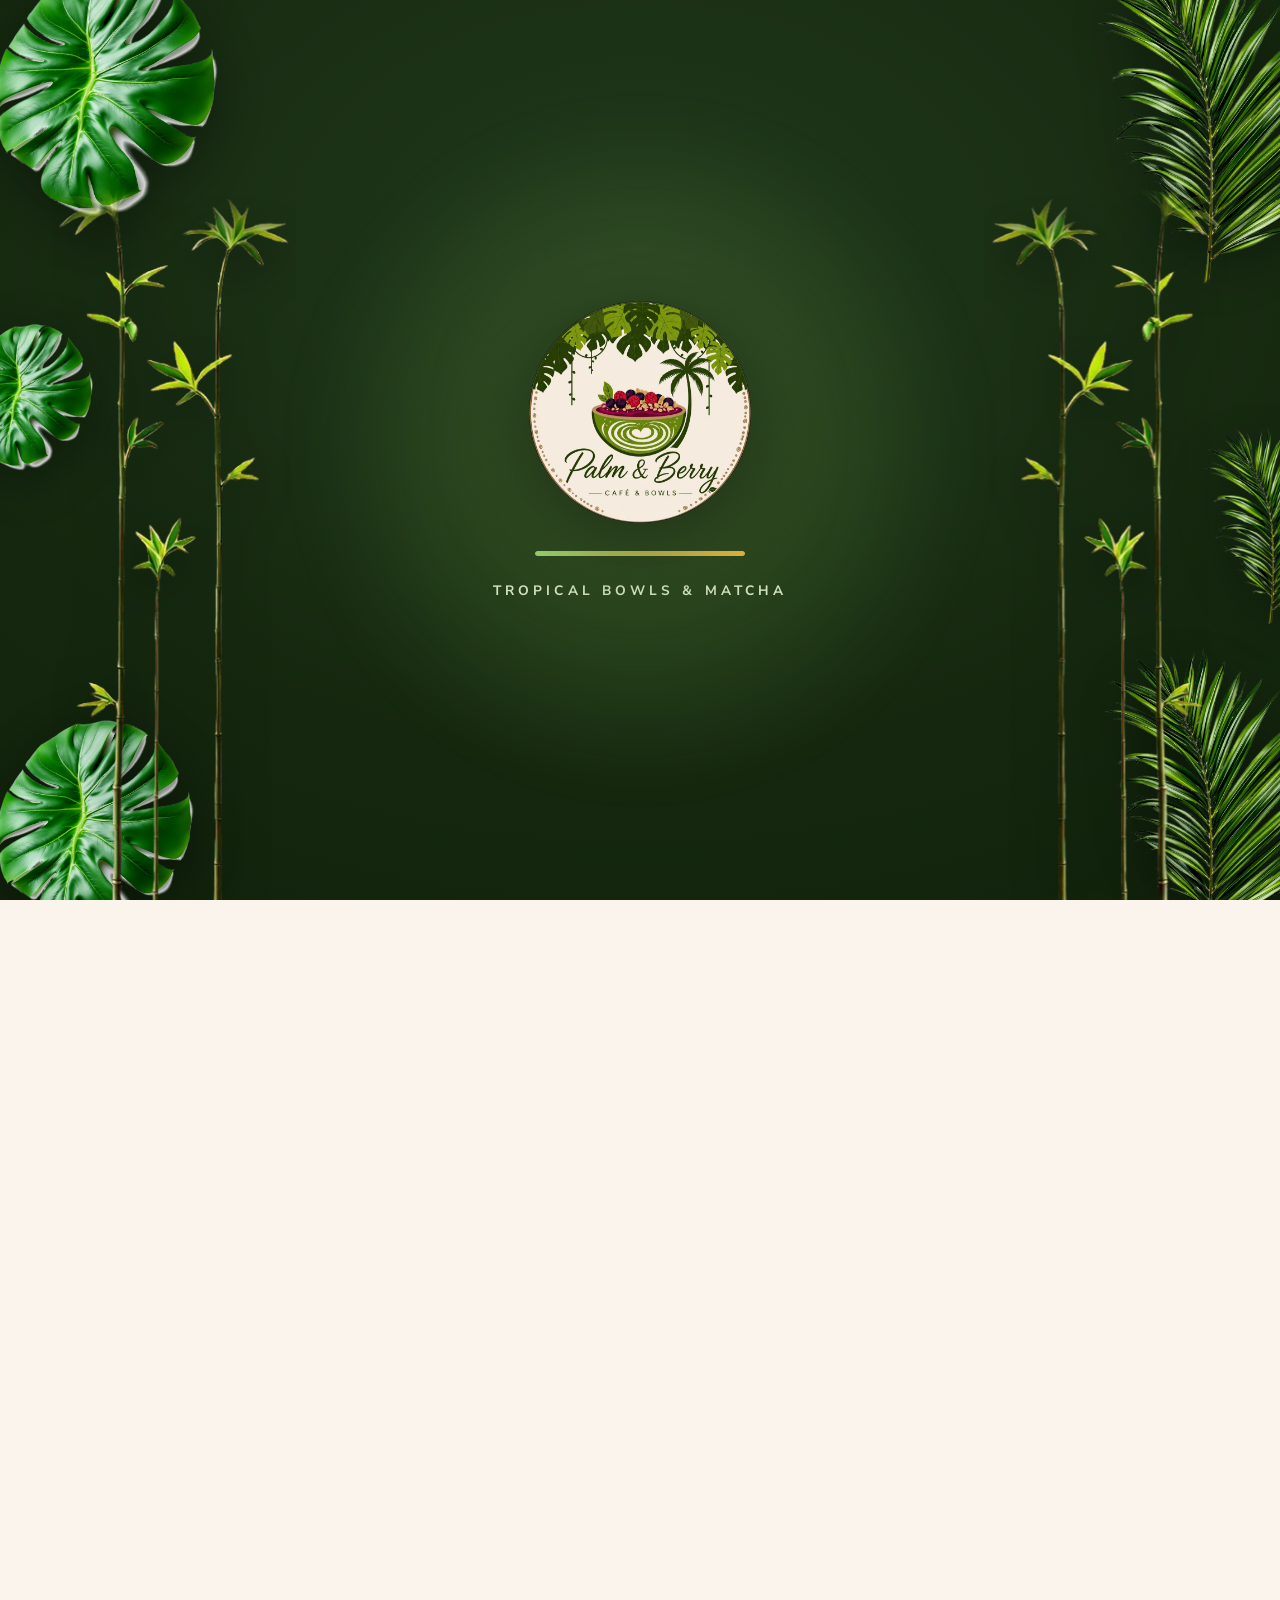
==== commit 9c05fdb6: "Revert hero video treatment to original look Remove slow-motion playback, color grade overlay and li" ====
--- a/palm-and-berry/index.html
+++ b/palm-and-berry/index.html
@@ -126,9 +126,7 @@
       <source src="images/hero_mobile.mp4" media="(max-width:600px)" type="video/mp4">
       <source src="images/hero.mp4" type="video/mp4">
     </video>
-    <div class="hero-grade"></div>
     <div class="hero-scrim"></div>
-    <div class="hero-leak"></div>
     <img class="hero-float hf-tl" src="images/cluster_b_t.png" alt="" data-px="-16" data-py="10">
     <div class="container hero-inner">
       <div class="hero-copy">
--- a/palm-and-berry/styles.css
+++ b/palm-and-berry/styles.css
@@ -613,24 +613,6 @@
    ============================================================
    ============================================================ */
 
-/* ---------- HERO: film grade + light leak over the video ---------- */
-.hero-video{filter:saturate(1.14) contrast(1.06) brightness(1.02)}
-.hero-grade{position:absolute;inset:0;z-index:1;pointer-events:none;
-  background:
-    radial-gradient(120% 95% at 70% 42%, transparent 42%, rgba(16,30,9,.34) 100%),
-    linear-gradient(115deg, rgba(159,25,77,.10) 0%, transparent 42%, rgba(47,70,29,.16) 96%);
-  mix-blend-mode:multiply}
-.hero-leak{position:absolute;inset:-12%;z-index:2;pointer-events:none;
-  mix-blend-mode:screen;opacity:0;will-change:transform,opacity;
-  background:linear-gradient(78deg,transparent 40%,
-    rgba(255,214,140,.34) 49%,rgba(255,172,199,.20) 54%,transparent 64%);
-  animation:leak 11s ease-in-out infinite 3s}
-@keyframes leak{
-  0%,52%{transform:translateX(-55%) skewX(-6deg);opacity:0}
-  60%{opacity:.85}
-  74%{opacity:.5}
-  88%,100%{transform:translateX(55%) skewX(-6deg);opacity:0}}
-
 /* ---------- HERO: staged intro choreography ---------- */
 .hero .hl{display:block;overflow:hidden;padding-bottom:.10em;margin-bottom:-.10em}
 .hero .hl i{display:inline-block;font-style:normal}
@@ -707,7 +689,7 @@
 .scard:hover{box-shadow:0 26px 60px rgba(47,70,29,.18)}
 
 @media(prefers-reduced-motion:reduce){
-  .hero-leak,.hero h1 .berry,.btn-green::after{animation:none!important}
+  .hero h1 .berry,.btn-green::after{animation:none!important}
   html.loading .hero .hl i{transform:none}
   html.loading .hero-kicker,html.loading .hero .lead,html.loading .hero-actions,
   html.loading .hero-badges,html.loading .scroll-cue{opacity:1}
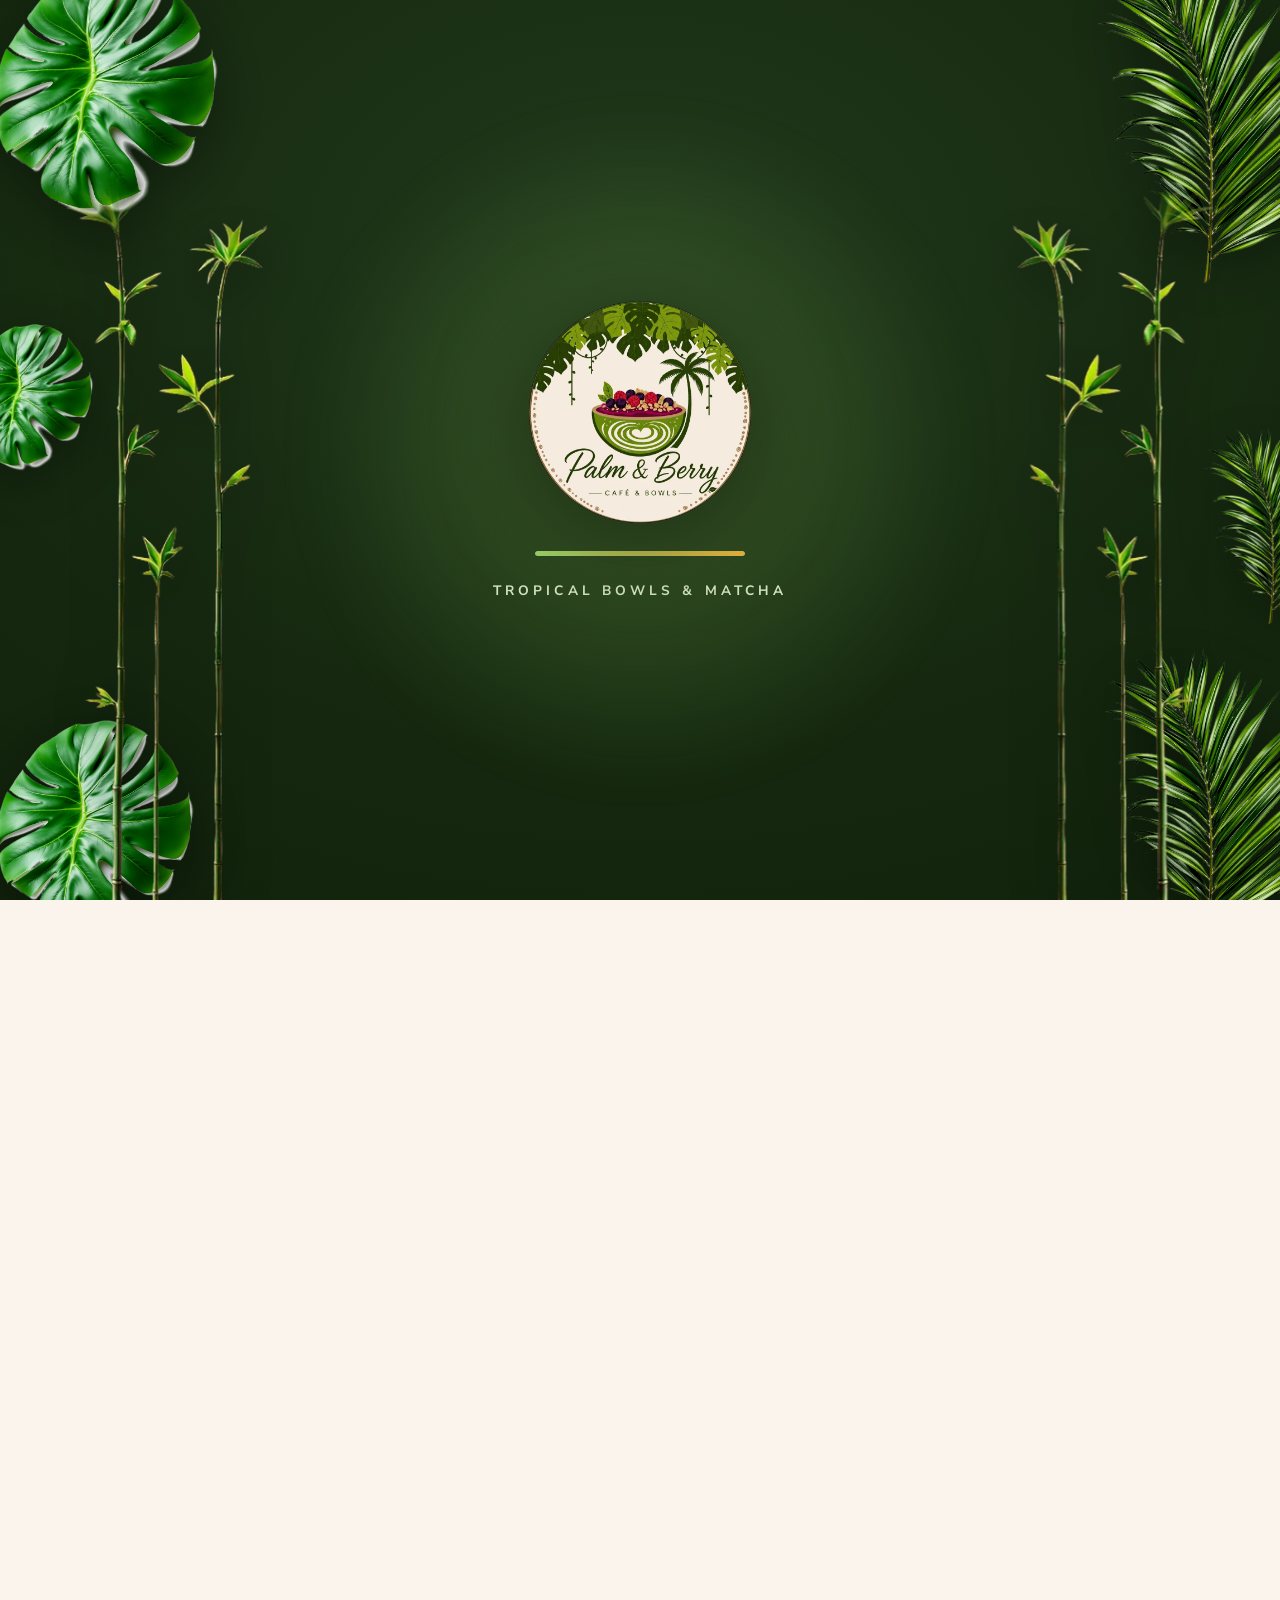
==== commit b9ee1bd8: "Use AI-generated hero video (hero_v2.mp4) as single hero source Co-Authored-By: Claude Fable 5 <nore" ====
--- a/palm-and-berry/index.html
+++ b/palm-and-berry/index.html
@@ -123,8 +123,7 @@
 <section class="hero" id="home">
   <div class="hero-sticky">
     <video class="hero-video" autoplay muted loop playsinline preload="auto" poster="images/hero_nb.png">
-      <source src="images/hero_mobile.mp4" media="(max-width:600px)" type="video/mp4">
-      <source src="images/hero.mp4" type="video/mp4">
+      <source src="images/hero_v2.mp4" type="video/mp4">
     </video>
     <div class="hero-scrim"></div>
     <img class="hero-float hf-tl" src="images/cluster_b_t.png" alt="" data-px="-16" data-py="10">
